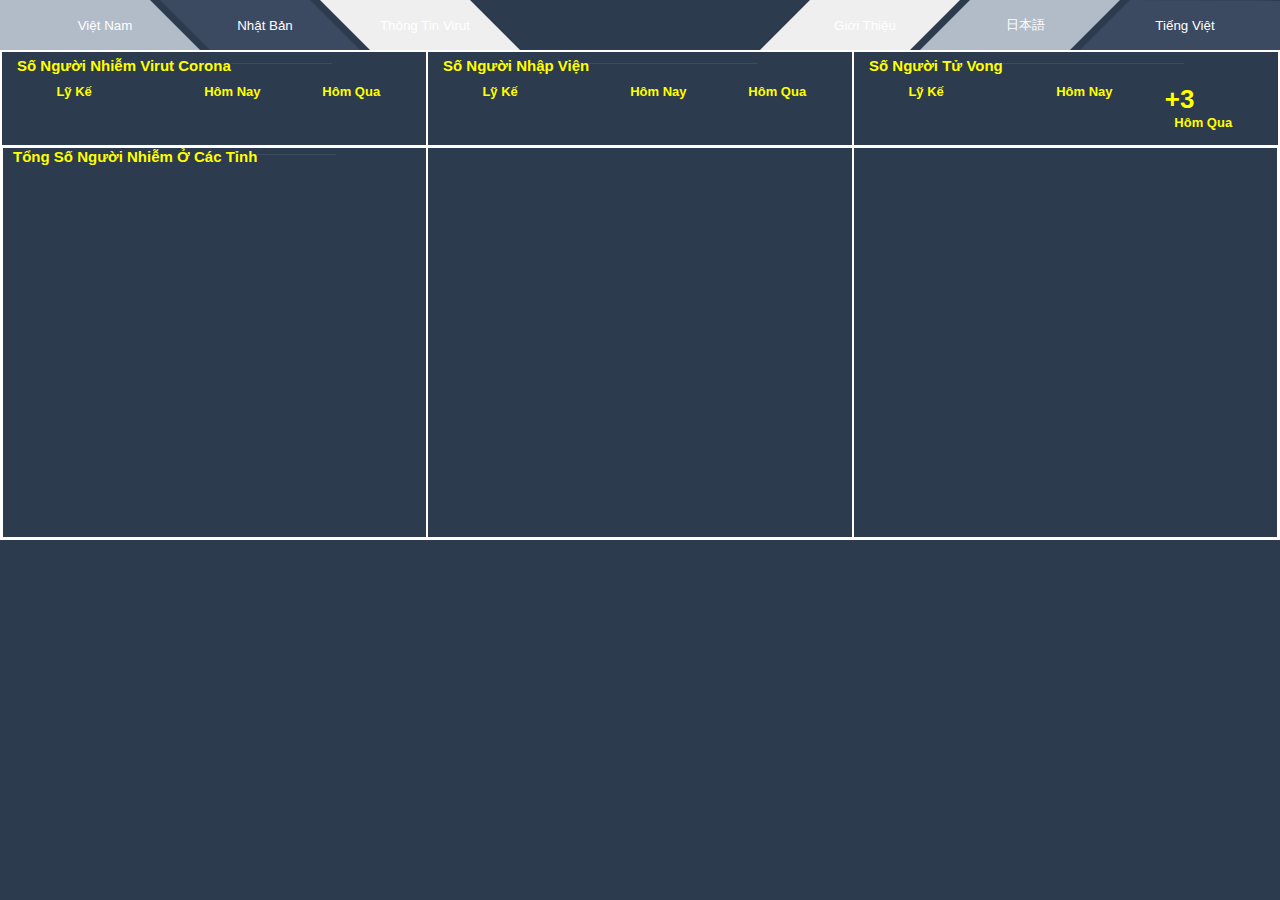
==== index.html @ 59b577cf "edit map viet nam" ====
<!DOCTYPE html>
<html lang="JA">

<head>
    <meta charset="UTF-8">
    <meta http-equiv="X-UA-Compatible" content="IE=edge">
    <meta name="viewport" content="width=device-width, initial-scale=1.0">
    <title>20057-フィン</title>
</head>

<body>
    <link href="https://fonts.googleapis.com/css2?family=Roboto:wght@400;700&amp;display=swap" rel="stylesheet">
    <link rel="stylesheet" href="https://corona.go.jp/assets/css/other-lang.css">
    <script src="https://corona.go.jp/assets/js/common.js" defer=""></script>
    <script src="https://corona.go.jp/assets/js/jquery.magnific-popup.min.js" defer=""></script>
    <script src="https://corona.go.jp/assets/js/popup-base.js" defer=""></script>
    <div class="header">
        <div class="country-map">
            <button id="vietnam-data" onclick="vietnam()"> Viet Nam</button>
            <button id="japan-data" onclick="japan()"> japan</button>
            <button class="virut-data" onclick="japan()"> コロナウイルス情報</button>

        </div>
        <div class="langs">
            <button class="webs" onclick="j()"></button>
            <button id="japanes" onclick="japanes()">日本語</button>
            <button id="tiengviet" onclick="tiengviet()">Tiếng Việt</button>
        </div>
    </div>
    <div id="menu">
        <div id="vietnam">
            <div class="timedown">
            </div>
            <div class="menu-data" id="vietnam">
                <div class="data-style">
                    <div class="data-name">
                        <div class="name-title"></div>
                        <div class="name-date"></div>
                    </div>
                    <div class="data-list">
                        <div class="list-style">
                            <div class="list-data">
                                <div id="infected"></div>
                            </div>
                            <div class="list-name tongcong"></div>
                        </div>
                        <div class="list-style">
                            <div class="list-data">
                                <div id="treated"></div>
                                <div class="sosanh">(
                                    <div id="scnm"></div> )
                                </div>
                            </div>
                            <div class="list-name homnay"></div>
                        </div>
                        <div class="list-style">
                            <div class="list-data">
                                <div id="nmoihqua"></div>
                            </div>
                            <div class="list-name homqua"></div>
                        </div>
                    </div>
                </div>
                <div class="data-style">
                    <div class="data-name">
                        <div class="name-title"></div>
                        <div class="name-date"></div>
                    </div>
                    <div class="data-list">
                        <div class="list-style">
                            <div class="list-data">
                                <div id="recovered"></div>
                            </div>
                            <div class="list-name tongcong"></div>
                        </div>
                        <div class="list-style">
                            <div class="list-data">
                                <div id="cakhoimoi"></div>
                                <div class="sosanh">(
                                    <div id="sckm"></div> )
                                </div>
                            </div>
                            <div class="list-name homnay"></div>
                        </div>
                        <div class="list-style">
                            <div class="list-data">
                                <div id="cakhoihqua"></div>
                            </div>
                            <div class="list-name homqua"></div>
                        </div>
                    </div>
                </div>
                <div class="data-style">
                    <div class="data-name">
                        <div class="name-title"></div>
                        <div class="name-date"></div>
                    </div>
                    <div class="data-list">
                        <div class="list-style">
                            <div class="list-data">
                                <div id="deceased"></div>
                            </div>
                            <div class="list-name tongcong"></div>
                        </div>
                        <div class="list-style">
                            <div class="list-data">
                                <div id="chetmoi"></div>
                                <div class="sosanh">(
                                    <div id="sccm"></div>)
                                </div>
                            </div>
                            <div class="list-name homnay"></div>
                        </div>
                        <div class="list-style">
                            <div class="list-data">
                                <div id="chethqua"></div>
                            </div>
                            <div class="list-name homqua"></div>
                        </div>
                    </div>
                </div>
            </div>
            <div class="container">
                <div class="section">
                    <div id="map">
                        <div class="data-name map-name">
                            <div class="name-title"></div>
                            <div class="name-date"></div>
                            <div class="hoangsa">
                                <img src="./maps.svg">
                                <p class="hs"></p>
                            </div>
                            <div class="truongsa">
                                <img src="./maps.svg">
                                <p class="ts"></p>
                            </div>
                        </div>
                    </div>
                    <div class="table-data">
                        <div class="table">
                            <table id="table">
                                <tr>
                                </tr>
                            </table>
                        </div>
                        <div class="table">
                            <table id="table1">
                                <tr>
                                </tr>
                            </table>
                        </div>
                        <div class="table">
                            <table id="table2">
                                <tr>
                                </tr>
                            </table>
                        </div>
                    </div>
                </div>
            </div>
        </div>
        <!-- CODE NHAT TO VN -->
        <div id="japan">
            <div class="menu-data">
                <div class="data-style">
                    <div class="data-name">
                        <div class="name-title"></div>
                        <div id="japanchart_patients-date"></div>
                    </div>
                    <div class="data-list">
                        <div class="list-style">
                            <div class="list-data">
                                <p id="patients-accumulation"></p>
                            </div>
                            <div class="list-name tongcong"></div>
                        </div>
                        <div class="list-style">
                            <div class="list-data">
                                <p id="patients-new"></p>
                            </div>
                            <div class="list-name homnay"></div>
                        </div>
                        <div class="list-style">
                            <div class="list-data">
                                <p id="patients-predayNew"></p>
                            </div>
                            <div class="list-name homqua"></div>
                        </div>
                    </div>
                </div>
                <div class="data-style">
                    <div class="data-name">
                        <div class="name-title"></div>
                        <div id="japanchart_cures-date"></div>
                    </div>
                    <div class="data-list">
                        <div class="list-style">
                            <div class="list-data">
                                <p id="cures-accumulation"></p>
                            </div>
                            <div class="list-name tongcong"></div>
                        </div>
                        <div class="list-style">
                            <div class="list-data">
                                <p id="cures-new"></p>
                            </div>
                            <div class="list-name homnay"></div>
                        </div>
                        <div class="list-style">
                            <div class="list-data">
                                <p id="cures-predayNew"></p>
                            </div>
                            <div class="list-name homqua"></div>
                        </div>
                    </div>
                </div>
                <div class="data-style">
                    <div class="data-name">
                        <div class="name-title"></div>
                        <div id="japanchart_deaths-date"></div>
                    </div>
                    <div class="data-list">
                        <div class="list-style">
                            <div class="list-data">
                                <p id="deaths-accumulation"></p>
                            </div>
                            <div class="list-name tongcong"></div>
                        </div>
                        <div class="list-style">
                            <div class="list-data">
                                <p id="deaths-new"></p>
                            </div>
                            <div class="list-name homnay"></div>
                        </div>
                        <div class="list-style">
                            <div class="list-data">
                                <p class="japanchartbox-bigLabel" id="deaths-predayNew">+3</p>
                            </div>
                            <div class="list-name homqua"></div>
                        </div>
                    </div>
                </div>
            </div>
            <div class="container">
                <div class="section-japan">
                    <div id="map">
                        <div class="data-name map-name">
                            <div class="name-title"></div>
                            <div id="japanchart_map-date"></div>
                        </div>
                        <div id="map-container"></div>
                    </div>
                    <div class="japan-contry">
                        <div class="container grid_container_japanmapchart-col grid_container_japanmapchart-col-1">
                            <div class="chartjs-size-monitor">
                                <div class="chartjs-size-monitor-expand">
                                    <div class=""></div>
                                </div>
                                <div class="chartjs-size-monitor-shrink">
                                    <div class=""></div>
                                </div>
                            </div>
                            <canvas id="canvas-0" class="chartjs-render-monitor"></canvas>
                        </div>
                        <div class="container grid_container_japanmapchart-col grid_container_japanmapchart-col-2">
                            <div class="chartjs-size-monitor">
                                <div class="chartjs-size-monitor-expand">
                                    <div class=""></div>
                                </div>
                                <div class="chartjs-size-monitor-shrink">
                                    <div class=""></div>
                                </div>
                            </div>
                            <canvas id="canvas-1" class="chartjs-render-monitor"></canvas>
                        </div>
                    </div>
                    <div class="japan-contry">
                        <div class="container grid_container_japanmapchart-col grid_container_japanmapchart-col-3">
                            <div class="chartjs-size-monitor">
                                <div class="chartjs-size-monitor-expand">
                                    <div class=""></div>
                                </div>
                                <div class="chartjs-size-monitor-shrink">
                                    <div class=""></div>
                                </div>
                            </div>
                            <canvas id="canvas-2" class="chartjs-render-monitor"></canvas>
                        </div>
                        <div class="container grid_container_japanmapchart-col grid_container_japanmapchart-col-4">
                            <div class="chartjs-size-monitor">
                                <div class="chartjs-size-monitor-expand">
                                    <div class=""></div>
                                </div>
                                <div class="chartjs-size-monitor-shrink">
                                    <div class=""></div>
                                </div>
                            </div>
                            <canvas id="canvas-3" class="chartjs-render-monitor"></canvas>
                        </div>
                    </div>
                </div>
            </div>
        </div>
    </div>
    <script src="https://corona.go.jp/dashboard/js/app.js"></script>
    <link rel="stylesheet" href="style.css">
    <!-- === SCRIPT MAIN JS === -->
    <script src="main.js"></script>
    <script src="mapdata.js"></script>
    <script src="countrymap.js"></script>
    <script src="other.js"></script>
    <script src="langs.js"></script>
</body>

</html>
---- style.css ----
* {
    margin: 0;
    padding: 0;
    box-sizing: border-box;
    font-family: Arial, Helvetica, sans-serif;
}

body {
    color: yellow !important;
    background-color: #2c3b4d;
}

#map {
    width: 100% !important;
    border: 0.5px solid white;
    position: relative;
}

#map p {
    font-size: 12px;
    font-weight: 400;
}

.truongsa img {
    font-size: 16px;
}

.truongsa {
    position: absolute;
    bottom: 8%;
    right: 11%;
    text-align: center;
}

.hoangsa {
    position: absolute;
    top: 48%;
    right: 19%;
    text-align: center;
}

#map_legend {
    position: absolute !important;
    display: inline;
    top: 0;
    justify-content: center;
    font-size: 15px;
    height: 120px;
    width: 180px;
    margin-top: 150px;
    font-family: 游ゴシック体;
}

#map_holder {
    display: inline-block;
}

.container {
    /* background-color: #2c3b4d; */
}

.section {
    display: grid;
    grid-template-columns: 1fr 2fr;
}

.table-data {
    display: grid;
    grid-template-columns: 1fr 1fr 1fr;
}

.table {
    border: 0.5px solid white;
}

table {
    display: block;
    margin: 10px;
    position: relative;
}

td,
th {
    width: 100px;
    height: 15px;
    line-height: 20px;
}

td2 {
    position: absolute;
    left: 150px;
    margin-top: -17px;
    line-height: 20px;
}

td3 {
    position: absolute;
    left: 230px;
    margin-top: -17px;
    line-height: 20px;
}

td1 {
    height: 15px;
    background-color: rgb(59, 74, 96);
    border-left-style: solid;
    display: block;
    width: 100%;
}

#table,
#table1,
#table2 {
    font-size: 10px;
    display: inline-block;
    width: 100% !important;
}

.information__container {
    margin-bottom: 4rem;
    display: flex;
    justify-content: center;
    display: none;
}

.information__data {
    text-align: center;
    margin-right: 2rem;
}

#map_zoom {
    display: none;
}

#map_inner {
    text-align: left !important;
}

rect {
    stroke: none !important;
}

#menu {
    border: 0.5px solid white;
    font-family: 游ゴシック体;
    font-weight: 700;
}

.menu-data {
    display: grid;
    grid-template-columns: 1fr 1fr 1fr;
}

.data-style {
    border: 0.5px solid white;
    padding: 5px;
}

.data-name {
    display: grid;
    grid-template-columns: 80% 20%;
    margin: 0 10px;
    font-size: 15px;
}

.name-title {
    font-weight: 700px;
    font-size: 15px;
    display: flex;
}

.map-name {
    margin-bottom: 15px;
}

.name-title::after {
    content: "";
    -webkit-box-flex: 1;
    -ms-flex-positive: 1;
    flex-grow: 1;
    border-bottom: 1px solid #3d4c5c;
    margin-bottom: 10px;
}

.name-date4 {
    font-size: 15px;
    text-align: right;
}

.menu-data .data-style .data-list {
    display: grid;
    grid-template-columns: 40% 30% 30%;
    margin: 10px;
}

.menu-data .data-style .data-list .list-data {
    font-size: 26px;
    display: flex;
    padding: 0 20px;
    position: relative;
}

#chetmoi {
    text-align: right !important;
}

.menu-data .data-style .data-list .list-name {
    text-align: left;
    padding-left: 25% !important;
    font-size: 13px;
}

.menu-data .data-style .data-list .sum {
    /* color: #84d5ff; */
    padding-left: 10%;
}

.sosanh {
    font-size: 10px;
    display: flex;
    margin: 5px;
    line-height: 20px;
}

.page-container main .japan_chartbox {
    /* background-color: #2c3b4d; */
    margin: .1rem;
}

.lang-other_contents {
    background: none !important;
    padding: 0px !important;
}

.lang-other_contents .cont-border {
    background: #fff;
    border: 0px !important;
    padding: 0px !important;
}

.inner {
    max-width: 100% !important;
    margin: 0 auto;
    padding: 0 !important;
    -webkit-box-sizing: border-box;
    box-sizing: border-box;
}

.section-japan {
    display: grid;
    grid-template-columns: 1fr 1fr 1fr;
    border: 0.5px solid #FFF;
}

.japan-contry {
    border: 0.5px solid #FFF;
    height: 100% !important;
}

#canvas-0,
#canvas-1,
#canvas-2,
#canvas-3 {
    width: 90% !important;
    line-height: 100px !important;
}


/* CSS Header */

.header {
    height: 50px;
    width: 100%;
    display: flex;
    position: relative;
}

.header .country-map {
    display: flex;
    height: 100%;
    line-height: 50px;
}

.header .langs {
    display: flex;
    height: 100%;
    line-height: 50px;
    position: absolute;
    right: 0;
}

.header .country-map button:nth-child(1) {
    clip-path: polygon(0 0, 75% 0%, 100% 100%, 0% 100%);
    width: 200px;
    padding-left: 10px;
    border: none;
    color: #FFF;
}

.header .country-map button:nth-child(2) {
    clip-path: polygon(0 0, 75% 0%, 100% 100%, 25% 100%);
    width: 200px;
    margin-left: -40px;
    padding-left: 10px;
    color: #FFF;
    border: none;
}

.header .country-map button:nth-child(3) {
    clip-path: polygon(0 0, 75% 0%, 100% 100%, 25% 100%);
    width: 200px;
    margin-left: -40px;
    padding-left: 10px;
    color: #FFF;
    border: none;
}

.header .langs button:nth-child(1) {
    clip-path: polygon(25% 0, 100% 0%, 75% 100%, 0 100%);
    width: 200px;
    padding-left: 10px;
    color: #FFF;
    margin-right: -40px;
    border: none;
}

.header .langs button:nth-child(2) {
    clip-path: polygon(25% 0, 100% 0%, 75% 100%, 0 100%);
    width: 200px;
    padding-left: 10px;
    color: #FFF;
    border: none;
}

.header .langs button:nth-child(3) {
    clip-path: polygon(25% 0, 100% 1%, 100% 100%, 0 100%);
    width: 200px;
    margin-left: -40px;
    padding-left: 10px;
    color: #FFF;
    border: none;
}


/* timedown */

.text-times {
    display: flex;
}

.chartjs-render-monitor {
    width: 100%;
}

#times {
    display: inline-flex;
}

.timedown {
    display: block;
    width: 100%;
    text-align: left;
    border: 0.5px solid #FFF;
}
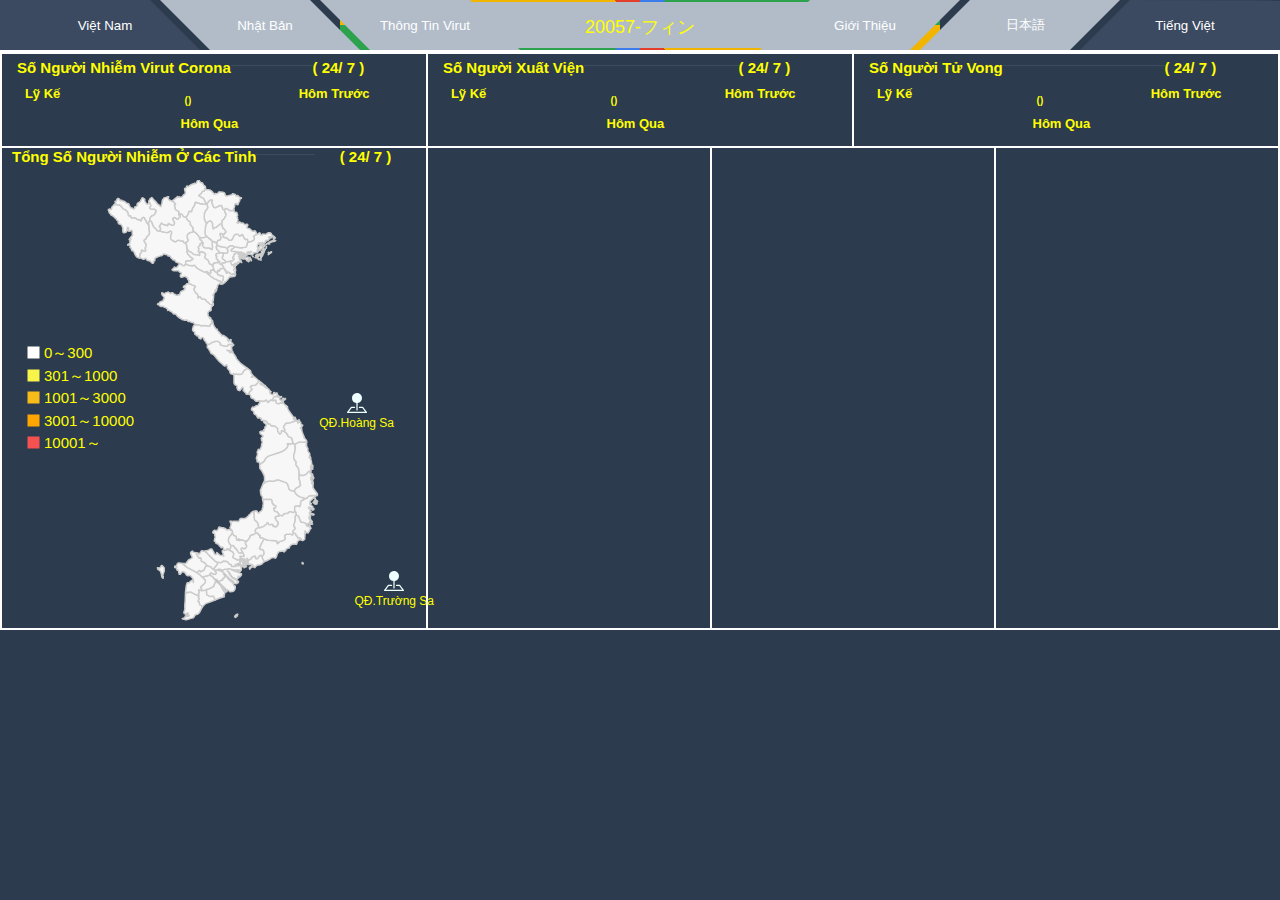
==== commit 8c7838b7: "edit ccs header & table td1" ====
--- a/index.html
+++ b/index.html
@@ -15,14 +15,17 @@
     <script src="https://corona.go.jp/assets/js/jquery.magnific-popup.min.js" defer=""></script>
     <script src="https://corona.go.jp/assets/js/popup-base.js" defer=""></script>
     <div class="header">
+        <div class="huynh">
+            <p content="20057-フィン"></p>
+        </div>
         <div class="country-map">
-            <button id="vietnam-data" onclick="vietnam()"> Viet Nam</button>
-            <button id="japan-data" onclick="japan()"> japan</button>
-            <button class="virut-data" onclick="japan()"> コロナウイルス情報</button>
+            <button id="vietnam-data" onclick="vietnam()"></button>
+            <button id="japan-data" onclick="japan()"></button>
+            <button class="virut-data" onclick="johou()"> </button>
 
         </div>
         <div class="langs">
-            <button class="webs" onclick="j()"></button>
+            <button class="webs" onclick="syoukai()"></button>
             <button id="japanes" onclick="japanes()">日本語</button>
             <button id="tiengviet" onclick="tiengviet()">Tiếng Việt</button>
         </div>
--- a/style.css
+++ b/style.css
@@ -14,6 +14,7 @@
     width: 100% !important;
     border: 0.5px solid white;
     position: relative;
+    text-align: center;
 }
 
 #map p {
@@ -21,33 +22,30 @@
     font-weight: 400;
 }
 
-.truongsa img {
-    font-size: 16px;
-}
-
 .truongsa {
     position: absolute;
-    bottom: 8%;
-    right: 11%;
+    bottom: 0%;
+    right: 50%;
+    transform: translate(220px, -20px);
     text-align: center;
 }
 
 .hoangsa {
     position: absolute;
-    top: 48%;
-    right: 19%;
+    top: 50%;
+    right: 50%;
+    transform: translate(180px, 5px);
     text-align: center;
 }
 
 #map_legend {
-    position: absolute !important;
+    position: absolute;
     display: inline;
-    top: 0;
+    top: 150px;
     justify-content: center;
     font-size: 15px;
     height: 120px;
     width: 180px;
-    margin-top: 150px;
     font-family: 游ゴシック体;
 }
 
@@ -55,10 +53,6 @@
     display: inline-block;
 }
 
-.container {
-    /* background-color: #2c3b4d; */
-}
-
 .section {
     display: grid;
     grid-template-columns: 1fr 2fr;
@@ -75,8 +69,10 @@
 
 table {
     display: block;
-    margin: 10px;
+    margin: 5px;
     position: relative;
+    text-align: center;
+    justify-content: center;
 }
 
 td,
@@ -95,9 +91,10 @@
 
 td3 {
     position: absolute;
-    left: 230px;
+    left: 220px;
     margin-top: -17px;
     line-height: 20px;
+    width: 45px;
 }
 
 td1 {
@@ -105,7 +102,6 @@
     background-color: rgb(59, 74, 96);
     border-left-style: solid;
     display: block;
-    width: 100%;
 }
 
 #table,
@@ -113,7 +109,6 @@
 #table2 {
     font-size: 10px;
     display: inline-block;
-    width: 100% !important;
 }
 
 .information__container {
@@ -158,7 +153,7 @@
 
 .data-name {
     display: grid;
-    grid-template-columns: 80% 20%;
+    grid-template-columns: 75% 25%;
     margin: 0 10px;
     font-size: 15px;
 }
@@ -196,7 +191,7 @@
 .menu-data .data-style .data-list .list-data {
     font-size: 26px;
     display: flex;
-    padding: 0 20px;
+    padding: 0 5px;
     position: relative;
 }
 
@@ -206,13 +201,12 @@
 
 .menu-data .data-style .data-list .list-name {
     text-align: left;
-    padding-left: 25% !important;
+    padding-left: 5% !important;
     font-size: 13px;
 }
 
 .menu-data .data-style .data-list .sum {
     /* color: #84d5ff; */
-    padding-left: 10%;
 }
 
 .sosanh {
@@ -249,7 +243,6 @@
 .section-japan {
     display: grid;
     grid-template-columns: 1fr 1fr 1fr;
-    border: 0.5px solid #FFF;
 }
 
 .japan-contry {
@@ -361,4 +354,134 @@
     width: 100%;
     text-align: left;
     border: 0.5px solid #FFF;
+}
+
+
+/* mobile */
+
+@media screen and (max-width:768px) {
+    .menu-data,
+    .section,
+    .table-data,
+    .section-japan {
+        display: inline-block;
+        width: 100%;
+        text-align: center;
+    }
+    #map_legend {
+        display: none;
+    }
+    .truongsa {
+        position: absolute;
+        bottom: 0%;
+        right: 50%;
+        transform: translate(180px, -20px);
+        text-align: center;
+    }
+    .hoangsa {
+        position: absolute;
+        top: 50%;
+        right: 50%;
+        transform: translate(160px, 5px);
+        text-align: center;
+    }
+    td1 {
+        width: 250px !important;
+    }
+    td3 {
+        left: 300px;
+    }
+    .menu-data .data-style .data-list .list-data {
+        font-size: 20px;
+    }
+}
+
+
+/* Ipad pro */
+
+@media screen and (max-width:1024px) {
+    td1 {
+        width: 100px;
+    }
+}
+
+
+/* laptop */
+
+@media screen and (max-width:1230px) {
+    .menu-data,
+    .section,
+    .section-japan {
+        display: inline-block;
+        width: 100%;
+        text-align: center;
+    }
+    td1 {
+        width: 180px !important;
+    }
+    td3 {
+        width: 45px;
+    }
+}
+
+@media screen and (min-width:1230px) {
+    .huynh {
+        line-height: 50px;
+        position: absolute;
+        left: 50%;
+        transform: translateX(-50%);
+    }
+}
+
+
+/* CSS Text */
+
+.huynh p {
+    width: 600px;
+    height: 50px;
+    display: flex;
+    justify-content: center;
+    align-items: center;
+    position: relative;
+    overflow: hidden;
+}
+
+.huynh>p::before {
+    content: attr(content);
+    position: absolute;
+    z-index: 1;
+    justify-content: center;
+    width: 490px;
+    height: 46px;
+    line-height: 50px;
+    text-align: center;
+    background-color: #b2bcc9;
+    clip-path: polygon(0 0, 100% 0, 90.5% 100%, 9.5% 100%);
+    font-size: 18px;
+}
+
+.huynh>p::after {
+    content: "";
+    width: 800px;
+    height: 800px;
+    clip-path: polygon(0 0, 100% 0, 75% 100%, 25 100%);
+    position: absolute;
+    background: conic-gradient( #3a7cec 0%12.5%, #2ca24c 12.5%25%, #f1b500 25%37.5%, #e33e2b 37.5%50%, #3a7cec 50%62.5%, #2ca24c 62.5%75%, #f1b500 75%87.5%, #e33e2b 87.5%100%);
+    animation: border-animation 5s linear infinite;
+    -webkit-animation: border-animation 5s linear infinite;
+}
+
+@keyframes border-animation {
+    to {
+        transform: rotate(360deg);
+        -webkit-transform: rotate(360deg);
+        -moz-transform: rotate(360deg);
+        -ms-transform: rotate(360deg);
+        -o-transform: rotate(360deg);
+    }
+}
+
+.virut-data,
+.webs {
+    background-color: #b2bcc9;
 }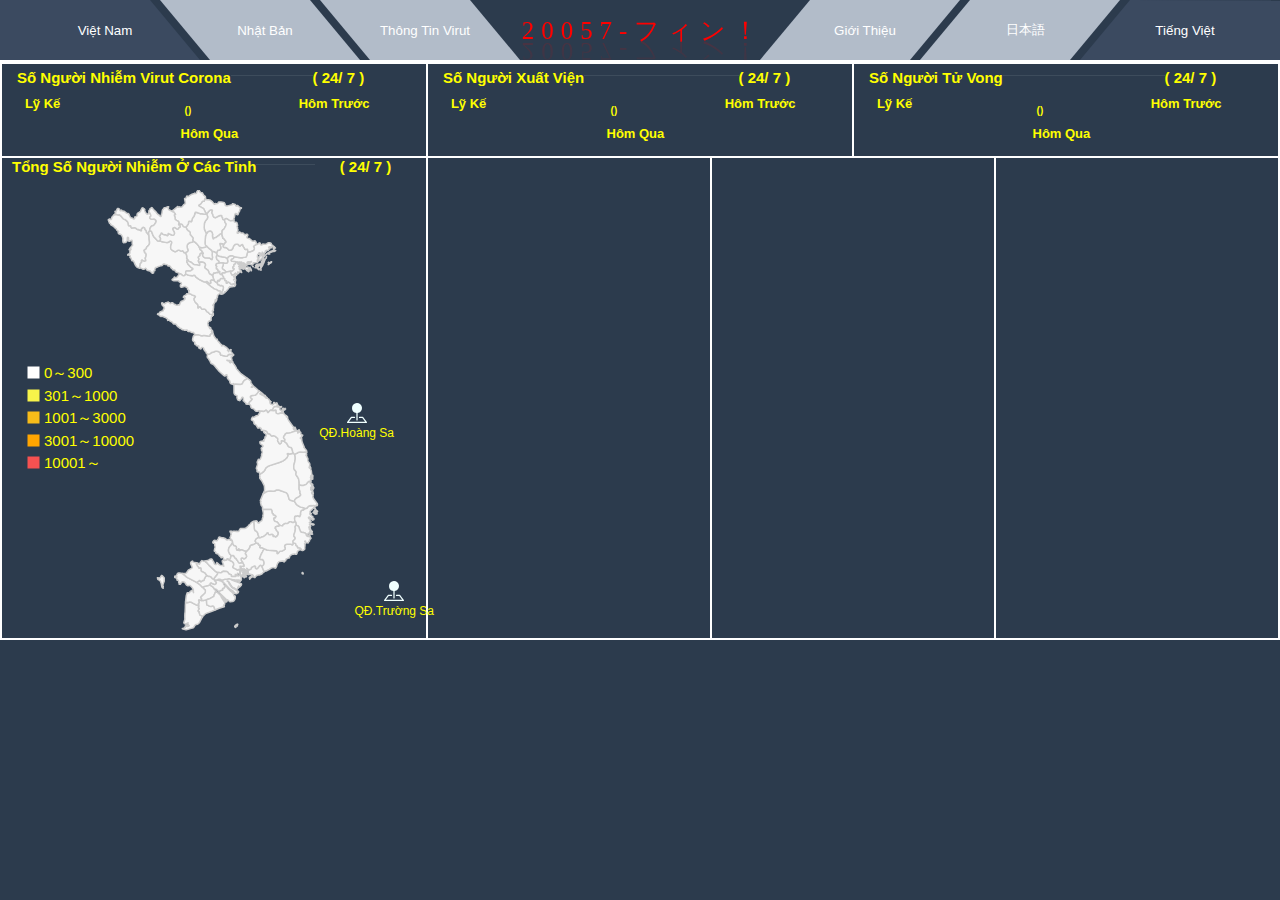
==== commit 5aa862e0: "Edit CSS Header" ====
--- a/index.html
+++ b/index.html
@@ -15,13 +15,22 @@
     <script src="https://corona.go.jp/assets/js/jquery.magnific-popup.min.js" defer=""></script>
     <script src="https://corona.go.jp/assets/js/popup-base.js" defer=""></script>
     <div class="header">
-        <div class="huynh">
-            <p content="20057-フィン"></p>
-        </div>
         <div class="country-map">
             <button id="vietnam-data" onclick="vietnam()"></button>
             <button id="japan-data" onclick="japan()"></button>
             <button class="virut-data" onclick="johou()"> </button>
+        </div>
+        <div class="waviy">
+            <span style="--i:1">2</span>
+            <span style="--i:2">0</span>
+            <span style="--i:3">0</span>
+            <span style="--i:4">5</span>
+            <span style="--i:5">7</span>
+            <span style="--i:6">-</span>
+            <span style="--i:7">フ</span>
+            <span style="--i:8">ィ</span>
+            <span style="--i:9">ン</span>
+            <span style="--i:10"> ！</span>
 
         </div>
         <div class="langs">
--- a/style.css
+++ b/style.css
@@ -1,487 +1,463 @@
-* {
-    margin: 0;
-    padding: 0;
-    box-sizing: border-box;
-    font-family: Arial, Helvetica, sans-serif;
-}
-
-body {
-    color: yellow !important;
-    background-color: #2c3b4d;
-}
-
-#map {
-    width: 100% !important;
-    border: 0.5px solid white;
-    position: relative;
-    text-align: center;
-}
-
-#map p {
-    font-size: 12px;
-    font-weight: 400;
-}
-
-.truongsa {
-    position: absolute;
-    bottom: 0%;
-    right: 50%;
-    transform: translate(220px, -20px);
-    text-align: center;
-}
-
-.hoangsa {
-    position: absolute;
-    top: 50%;
-    right: 50%;
-    transform: translate(180px, 5px);
-    text-align: center;
-}
-
-#map_legend {
-    position: absolute;
-    display: inline;
-    top: 150px;
-    justify-content: center;
-    font-size: 15px;
-    height: 120px;
-    width: 180px;
-    font-family: 游ゴシック体;
-}
-
-#map_holder {
-    display: inline-block;
-}
-
-.section {
-    display: grid;
-    grid-template-columns: 1fr 2fr;
-}
-
-.table-data {
-    display: grid;
-    grid-template-columns: 1fr 1fr 1fr;
-}
-
-.table {
-    border: 0.5px solid white;
-}
-
-table {
-    display: block;
-    margin: 5px;
-    position: relative;
-    text-align: center;
-    justify-content: center;
-}
-
-td,
-th {
-    width: 100px;
-    height: 15px;
-    line-height: 20px;
-}
-
-td2 {
-    position: absolute;
-    left: 150px;
-    margin-top: -17px;
-    line-height: 20px;
-}
-
-td3 {
-    position: absolute;
-    left: 220px;
-    margin-top: -17px;
-    line-height: 20px;
-    width: 45px;
-}
-
-td1 {
-    height: 15px;
-    background-color: rgb(59, 74, 96);
-    border-left-style: solid;
-    display: block;
-}
-
-#table,
-#table1,
-#table2 {
-    font-size: 10px;
-    display: inline-block;
-}
-
-.information__container {
-    margin-bottom: 4rem;
-    display: flex;
-    justify-content: center;
-    display: none;
-}
-
-.information__data {
-    text-align: center;
-    margin-right: 2rem;
-}
-
-#map_zoom {
-    display: none;
-}
-
-#map_inner {
-    text-align: left !important;
-}
-
-rect {
-    stroke: none !important;
-}
-
-#menu {
-    border: 0.5px solid white;
-    font-family: 游ゴシック体;
-    font-weight: 700;
-}
-
-.menu-data {
-    display: grid;
-    grid-template-columns: 1fr 1fr 1fr;
-}
-
-.data-style {
-    border: 0.5px solid white;
-    padding: 5px;
-}
-
-.data-name {
-    display: grid;
-    grid-template-columns: 75% 25%;
-    margin: 0 10px;
-    font-size: 15px;
-}
-
-.name-title {
-    font-weight: 700px;
-    font-size: 15px;
-    display: flex;
-}
-
-.map-name {
-    margin-bottom: 15px;
-}
-
-.name-title::after {
-    content: "";
-    -webkit-box-flex: 1;
-    -ms-flex-positive: 1;
-    flex-grow: 1;
-    border-bottom: 1px solid #3d4c5c;
-    margin-bottom: 10px;
-}
-
-.name-date4 {
-    font-size: 15px;
-    text-align: right;
-}
-
-.menu-data .data-style .data-list {
-    display: grid;
-    grid-template-columns: 40% 30% 30%;
-    margin: 10px;
-}
-
-.menu-data .data-style .data-list .list-data {
-    font-size: 26px;
-    display: flex;
-    padding: 0 5px;
-    position: relative;
-}
-
-#chetmoi {
-    text-align: right !important;
-}
-
-.menu-data .data-style .data-list .list-name {
-    text-align: left;
-    padding-left: 5% !important;
-    font-size: 13px;
-}
-
-.menu-data .data-style .data-list .sum {
-    /* color: #84d5ff; */
-}
-
-.sosanh {
-    font-size: 10px;
-    display: flex;
-    margin: 5px;
-    line-height: 20px;
-}
-
-.page-container main .japan_chartbox {
-    /* background-color: #2c3b4d; */
-    margin: .1rem;
-}
-
-.lang-other_contents {
-    background: none !important;
-    padding: 0px !important;
-}
-
-.lang-other_contents .cont-border {
-    background: #fff;
-    border: 0px !important;
-    padding: 0px !important;
-}
-
-.inner {
-    max-width: 100% !important;
-    margin: 0 auto;
-    padding: 0 !important;
-    -webkit-box-sizing: border-box;
-    box-sizing: border-box;
-}
-
-.section-japan {
-    display: grid;
-    grid-template-columns: 1fr 1fr 1fr;
-}
-
-.japan-contry {
-    border: 0.5px solid #FFF;
-    height: 100% !important;
-}
-
-#canvas-0,
-#canvas-1,
-#canvas-2,
-#canvas-3 {
-    width: 90% !important;
-    line-height: 100px !important;
-}
-
-
-/* CSS Header */
-
-.header {
-    height: 50px;
-    width: 100%;
-    display: flex;
-    position: relative;
-}
-
-.header .country-map {
-    display: flex;
-    height: 100%;
-    line-height: 50px;
-}
-
-.header .langs {
-    display: flex;
-    height: 100%;
-    line-height: 50px;
-    position: absolute;
-    right: 0;
-}
-
-.header .country-map button:nth-child(1) {
-    clip-path: polygon(0 0, 75% 0%, 100% 100%, 0% 100%);
-    width: 200px;
-    padding-left: 10px;
-    border: none;
-    color: #FFF;
-}
-
-.header .country-map button:nth-child(2) {
-    clip-path: polygon(0 0, 75% 0%, 100% 100%, 25% 100%);
-    width: 200px;
-    margin-left: -40px;
-    padding-left: 10px;
-    color: #FFF;
-    border: none;
-}
-
-.header .country-map button:nth-child(3) {
-    clip-path: polygon(0 0, 75% 0%, 100% 100%, 25% 100%);
-    width: 200px;
-    margin-left: -40px;
-    padding-left: 10px;
-    color: #FFF;
-    border: none;
-}
-
-.header .langs button:nth-child(1) {
-    clip-path: polygon(25% 0, 100% 0%, 75% 100%, 0 100%);
-    width: 200px;
-    padding-left: 10px;
-    color: #FFF;
-    margin-right: -40px;
-    border: none;
-}
-
-.header .langs button:nth-child(2) {
-    clip-path: polygon(25% 0, 100% 0%, 75% 100%, 0 100%);
-    width: 200px;
-    padding-left: 10px;
-    color: #FFF;
-    border: none;
-}
-
-.header .langs button:nth-child(3) {
-    clip-path: polygon(25% 0, 100% 1%, 100% 100%, 0 100%);
-    width: 200px;
-    margin-left: -40px;
-    padding-left: 10px;
-    color: #FFF;
-    border: none;
-}
-
-
-/* timedown */
-
-.text-times {
-    display: flex;
-}
-
-.chartjs-render-monitor {
-    width: 100%;
-}
-
-#times {
-    display: inline-flex;
-}
-
-.timedown {
-    display: block;
-    width: 100%;
-    text-align: left;
-    border: 0.5px solid #FFF;
-}
-
-
-/* mobile */
-
-@media screen and (max-width:768px) {
-    .menu-data,
-    .section,
-    .table-data,
-    .section-japan {
-        display: inline-block;
-        width: 100%;
-        text-align: center;
-    }
-    #map_legend {
-        display: none;
-    }
-    .truongsa {
-        position: absolute;
-        bottom: 0%;
-        right: 50%;
-        transform: translate(180px, -20px);
-        text-align: center;
-    }
-    .hoangsa {
-        position: absolute;
-        top: 50%;
-        right: 50%;
-        transform: translate(160px, 5px);
-        text-align: center;
-    }
-    td1 {
-        width: 250px !important;
-    }
-    td3 {
-        left: 300px;
-    }
-    .menu-data .data-style .data-list .list-data {
-        font-size: 20px;
-    }
-}
-
-
-/* Ipad pro */
-
-@media screen and (max-width:1024px) {
-    td1 {
-        width: 100px;
-    }
-}
-
-
-/* laptop */
-
-@media screen and (max-width:1230px) {
-    .menu-data,
-    .section,
-    .section-japan {
-        display: inline-block;
-        width: 100%;
-        text-align: center;
-    }
-    td1 {
-        width: 180px !important;
-    }
-    td3 {
-        width: 45px;
-    }
-}
-
-@media screen and (min-width:1230px) {
-    .huynh {
-        line-height: 50px;
-        position: absolute;
-        left: 50%;
-        transform: translateX(-50%);
-    }
-}
-
-
-/* CSS Text */
-
-.huynh p {
-    width: 600px;
-    height: 50px;
-    display: flex;
-    justify-content: center;
-    align-items: center;
-    position: relative;
-    overflow: hidden;
-}
-
-.huynh>p::before {
-    content: attr(content);
-    position: absolute;
-    z-index: 1;
-    justify-content: center;
-    width: 490px;
-    height: 46px;
-    line-height: 50px;
-    text-align: center;
-    background-color: #b2bcc9;
-    clip-path: polygon(0 0, 100% 0, 90.5% 100%, 9.5% 100%);
-    font-size: 18px;
-}
-
-.huynh>p::after {
-    content: "";
-    width: 800px;
-    height: 800px;
-    clip-path: polygon(0 0, 100% 0, 75% 100%, 25 100%);
-    position: absolute;
-    background: conic-gradient( #3a7cec 0%12.5%, #2ca24c 12.5%25%, #f1b500 25%37.5%, #e33e2b 37.5%50%, #3a7cec 50%62.5%, #2ca24c 62.5%75%, #f1b500 75%87.5%, #e33e2b 87.5%100%);
-    animation: border-animation 5s linear infinite;
-    -webkit-animation: border-animation 5s linear infinite;
-}
-
-@keyframes border-animation {
-    to {
-        transform: rotate(360deg);
-        -webkit-transform: rotate(360deg);
-        -moz-transform: rotate(360deg);
-        -ms-transform: rotate(360deg);
-        -o-transform: rotate(360deg);
-    }
-}
-
-.virut-data,
-.webs {
-    background-color: #b2bcc9;
-}+            * {
+                margin: 0;
+                padding: 0;
+                box-sizing: border-box;
+                font-family: Arial, Helvetica, sans-serif;
+            }
+            
+            body {
+                color: yellow !important;
+                background-color: #2c3b4d;
+            }
+            
+            #map {
+                width: 100% !important;
+                border: 0.5px solid white;
+                position: relative;
+                text-align: center;
+            }
+            
+            #map p {
+                font-size: 12px;
+                font-weight: 400;
+            }
+            
+            .truongsa {
+                position: absolute;
+                bottom: 0%;
+                right: 50%;
+                transform: translate(220px, -20px);
+                text-align: center;
+            }
+            
+            .hoangsa {
+                position: absolute;
+                top: 50%;
+                right: 50%;
+                transform: translate(180px, 5px);
+                text-align: center;
+            }
+            
+            #map_legend {
+                position: absolute;
+                display: inline;
+                top: 160px;
+                justify-content: center;
+                font-size: 15px;
+                height: 120px;
+                width: 180px;
+                font-family: 游ゴシック体;
+            }
+            
+            #map_holder {
+                display: inline-block;
+            }
+            
+            .section {
+                display: grid;
+                grid-template-columns: 1fr 2fr;
+            }
+            
+            .table-data {
+                display: grid;
+                grid-template-columns: 1fr 1fr 1fr;
+            }
+            
+            .table {
+                border: 0.5px solid white;
+            }
+            
+            table {
+                display: block;
+                margin: 5px;
+                position: relative;
+                text-align: center;
+                justify-content: center;
+            }
+            
+            td,
+            th {
+                width: 100px;
+                height: 15px;
+                line-height: 20px;
+            }
+            
+            td2 {
+                position: absolute;
+                left: 160px;
+                margin-top: -17px;
+                line-height: 20px;
+            }
+            
+            td3 {
+                position: absolute;
+                left: 220px;
+                margin-top: -17px;
+                line-height: 20px;
+                width: 45px;
+            }
+            
+            td1 {
+                height: 15px;
+                background-color: rgb(59, 74, 96);
+                border-left-style: solid;
+                display: block;
+            }
+            
+            #table,
+            #table1,
+            #table2 {
+                font-size: 10px;
+                display: inline-block;
+            }
+            
+            .information__container {
+                margin-bottom: 4rem;
+                display: flex;
+                justify-content: center;
+                display: none;
+            }
+            
+            .information__data {
+                text-align: center;
+                margin-right: 2rem;
+            }
+            
+            #map_zoom {
+                display: none;
+            }
+            
+            #map_inner {
+                text-align: left !important;
+            }
+            
+            rect {
+                stroke: none !important;
+            }
+            
+            #menu {
+                border: 0.5px solid white;
+                font-family: 游ゴシック体;
+                font-weight: 700;
+            }
+            
+            .menu-data {
+                display: grid;
+                grid-template-columns: 1fr 1fr 1fr;
+            }
+            
+            .data-style {
+                border: 0.5px solid white;
+                padding: 5px;
+            }
+            
+            .data-name {
+                display: grid;
+                grid-template-columns: 75% 25%;
+                margin: 0 10px;
+                font-size: 15px;
+            }
+            
+            .name-title {
+                font-weight: 700px;
+                font-size: 15px;
+                display: flex;
+            }
+            
+            .map-name {
+                margin-bottom: 15px;
+            }
+            
+            .name-title::after {
+                content: "";
+                -webkit-box-flex: 1;
+                -ms-flex-positive: 1;
+                flex-grow: 1;
+                border-bottom: 1px solid #3d4c5c;
+                margin-bottom: 10px;
+            }
+            
+            .name-date4 {
+                font-size: 15px;
+                text-align: right;
+            }
+            
+            .menu-data .data-style .data-list {
+                display: grid;
+                grid-template-columns: 40% 30% 30%;
+                margin: 10px;
+            }
+            
+            .menu-data .data-style .data-list .list-data {
+                font-size: 26px;
+                display: flex;
+                padding: 0 5px;
+                position: relative;
+            }
+            
+            #chetmoi {
+                text-align: right !important;
+            }
+            
+            .menu-data .data-style .data-list .list-name {
+                text-align: left;
+                padding-left: 5% !important;
+                font-size: 13px;
+            }
+            
+            .menu-data .data-style .data-list .sum {
+                /* color: #84d5ff; */
+            }
+            
+            .sosanh {
+                font-size: 10px;
+                display: flex;
+                margin: 5px;
+                line-height: 20px;
+            }
+            
+            .page-container main .japan_chartbox {
+                /* background-color: #2c3b4d; */
+                margin: .1rem;
+            }
+            
+            .lang-other_contents {
+                background: none !important;
+                padding: 0px !important;
+            }
+            
+            .lang-other_contents .cont-border {
+                background: #fff;
+                border: 0px !important;
+                padding: 0px !important;
+            }
+            
+            .inner {
+                max-width: 100% !important;
+                margin: 0 auto;
+                padding: 0 !important;
+                -webkit-box-sizing: border-box;
+                box-sizing: border-box;
+            }
+            
+            .section-japan {
+                display: grid;
+                grid-template-columns: 1fr 1fr 1fr;
+            }
+            
+            .japan-contry {
+                border: 0.5px solid #FFF;
+                height: 100% !important;
+            }
+            
+            #canvas-0,
+            #canvas-1,
+            #canvas-2,
+            #canvas-3 {
+                width: 90% !important;
+                line-height: 100px !important;
+            }
+            /* CSS Header */
+            
+            .header {
+                height: 60px;
+                width: 100%;
+                display: flex;
+                position: relative;
+            }
+            
+            .header .country-map {
+                display: flex;
+                height: 100%;
+                line-height: 60px;
+            }
+            
+            .header .langs {
+                display: flex;
+                height: 100%;
+                line-height: 60px;
+                position: absolute;
+                right: 0;
+            }
+            
+            .header .country-map button:nth-child(1) {
+                clip-path: polygon(0 0, 75% 0%, 100% 100%, 0% 100%);
+                width: 200px;
+                padding-left: 10px;
+                border: none;
+                color: #FFF;
+            }
+            
+            .header .country-map button:nth-child(2) {
+                clip-path: polygon(0 0, 75% 0%, 100% 100%, 25% 100%);
+                width: 200px;
+                margin-left: -40px;
+                padding-left: 10px;
+                color: #FFF;
+                border: none;
+            }
+            
+            .header .country-map button:nth-child(3) {
+                clip-path: polygon(0 0, 75% 0%, 100% 100%, 25% 100%);
+                width: 200px;
+                margin-left: -40px;
+                padding-left: 10px;
+                color: #FFF;
+                border: none;
+            }
+            
+            .header .langs button:nth-child(1) {
+                clip-path: polygon(25% 0, 100% 0%, 75% 100%, 0 100%);
+                width: 200px;
+                padding-left: 10px;
+                color: #FFF;
+                margin-right: -40px;
+                border: none;
+            }
+            
+            .header .langs button:nth-child(2) {
+                clip-path: polygon(25% 0, 100% 0%, 75% 100%, 0 100%);
+                width: 200px;
+                padding-left: 10px;
+                color: #FFF;
+                border: none;
+            }
+            
+            .header .langs button:nth-child(3) {
+                clip-path: polygon(25% 0, 100% 1%, 100% 100%, 0 100%);
+                width: 200px;
+                margin-left: -40px;
+                padding-left: 10px;
+                color: #FFF;
+                border: none;
+            }
+            /* timedown */
+            
+            .text-times {
+                display: flex;
+            }
+            
+            .chartjs-render-monitor {
+                width: 100%;
+            }
+            
+            #times {
+                display: inline-flex;
+            }
+            
+            .timedown {
+                display: block;
+                width: 100%;
+                text-align: left;
+                border: 0.5px solid #FFF;
+            }
+            /* mobile */
+            
+            @media screen and (max-width:768px) {
+                .menu-data,
+                .section,
+                .table-data,
+                .section-japan {
+                    display: inline-block;
+                    width: 100%;
+                    text-align: center;
+                }
+                #map_legend {
+                    display: none;
+                }
+                .truongsa {
+                    position: absolute;
+                    bottom: 0%;
+                    right: 50%;
+                    transform: translate(180px, -20px);
+                    text-align: center;
+                }
+                .hoangsa {
+                    position: absolute;
+                    top: 50%;
+                    right: 50%;
+                    transform: translate(160px, 5px);
+                    text-align: center;
+                }
+                td1 {
+                    width: 260px !important;
+                }
+                td3 {
+                    left: 300px;
+                }
+                .menu-data .data-style .data-list .list-data {
+                    font-size: 20px;
+                }
+            }
+            /* Ipad pro */
+            
+            @media screen and (max-width:1024px) {
+                td1 {
+                    width: 100px;
+                }
+            }
+            /* laptop */
+            
+            @media screen and (max-width:1230px) {
+                .menu-data,
+                .section,
+                .section-japan {
+                    display: inline-block;
+                    width: 100%;
+                    text-align: center;
+                }
+                td1 {
+                    width: 180px !important;
+                }
+                td3 {
+                    width: 45px;
+                }
+            }
+            
+            @media screen and (min-width:1230px) {
+                .waviy {
+                    position: absolute;
+                    left: 50%;
+                    transform: translateX(-50%);
+                    text-align: center;
+                    justify-content: center;
+                    align-items: center;
+                    line-height: 40px;
+                    margin-top: 10px;
+                }
+            }
+            /* CSS Text */
+            
+            @import url('https://fonts.googleapis.com/css2?family=Alfa+Slab+One&display=swap');
+            .waviy {
+                -webkit-box-reflect: below -20px linear-gradient(transparent, rgba(0, 0, 0, .2));
+                font-size: 25px;
+            }
+            
+            .waviy span {
+                font-family: 'Alfa Slab One', cursive;
+                position: relative;
+                display: inline-block;
+                color: red;
+                text-transform: uppercase;
+                animation: waviy 1s infinite;
+                animation-delay: calc(.1s * var(--i));
+            }
+            
+            @keyframes waviy {
+                0%,
+                40%,
+                100% {
+                    transform: translateY(0)
+                }
+                20% {
+                    transform: translateY(-20px)
+                }
+            }
+            
+            .huynh {}
+            
+            .virut-data,
+            .webs {
+                background-color: #b2bcc9;
+            }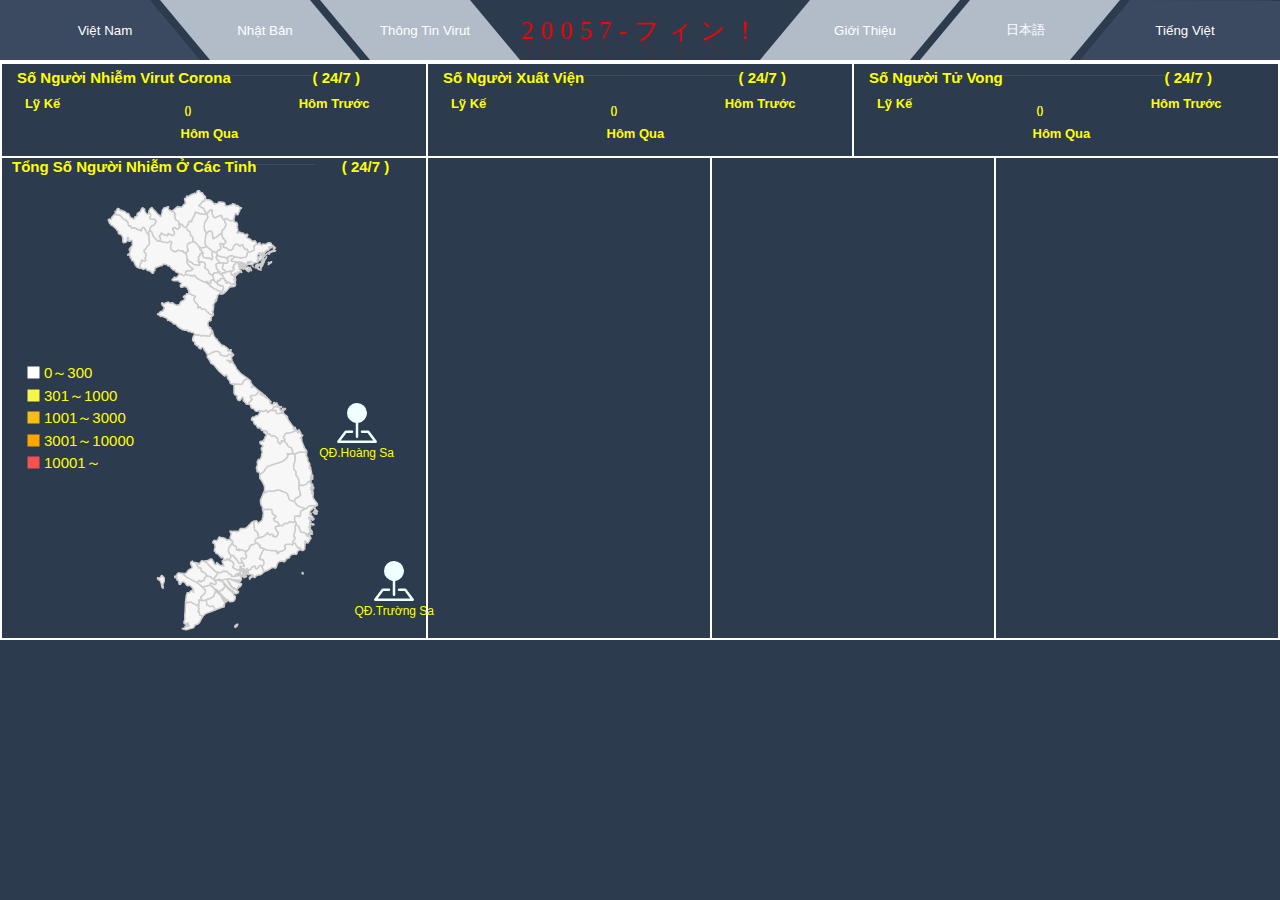
==== commit 0ee104b6: "edit css menu mobie & add box show" ====
--- a/index.html
+++ b/index.html
@@ -16,9 +16,9 @@
     <script src="https://corona.go.jp/assets/js/popup-base.js" defer=""></script>
     <div class="header">
         <div class="country-map">
-            <button id="vietnam-data" onclick="vietnam()"></button>
-            <button id="japan-data" onclick="japan()"></button>
-            <button class="virut-data" onclick="johou()"> </button>
+            <button id="vietnam-data" class="vietnam-data" onclick="vietnam()"></button>
+            <button id="japan-data" onclick="japan()" class="japan-data"></button>
+            <button class="virut-data" onclick="showvirut()"> </button>
         </div>
         <div class="waviy">
             <span style="--i:1">2</span>
@@ -34,9 +34,38 @@
 
         </div>
         <div class="langs">
-            <button class="webs" onclick="syoukai()"></button>
+            <button class="webs" onclick="showapi()"></button>
             <button id="japanes" onclick="japanes()">日本語</button>
             <button id="tiengviet" onclick="tiengviet()">Tiếng Việt</button>
+        </div>
+    </div>
+    <div id="headermobile">
+        <div class="showmenu">
+            <div class="waviy">
+                <span style="--i:1">2</span>
+                <span style="--i:2">0</span>
+                <span style="--i:3">0</span>
+                <span style="--i:4">5</span>
+                <span style="--i:5">7</span>
+                <span style="--i:6">-</span>
+                <span style="--i:7">フ</span>
+                <span style="--i:8">ィ</span>
+                <span style="--i:9">ン</span>
+                <span style="--i:10"> ！</span>
+            </div>
+            <div id="showmenu-btn">
+                <button id="showmenubtn" onclick="showmenu()"><img src="./menu.svg" alt="" srcset=""></button>
+            </div>
+        </div>
+        <div class="country-map">
+            <button id="vietnam-data" class="vietnam-data" onclick="vietnam(),activedlt()"></button>
+            <button id="japan-data" class="japan-data" onclick="japan(),activedlt()"></button>
+            <button class="virut-data" onclick="showvirut(),activedlt()"> </button>
+        </div>
+        <div class="langs">
+            <button class="webs" onclick="showapi(),activedlt()"></button>
+            <button id="japanes" onclick="japanes(),activedlt()">日本語</button>
+            <button id="tiengviet" onclick="tiengviet(),activedlt()">Tiếng Việt</button>
         </div>
     </div>
     <div id="menu">
@@ -316,6 +345,26 @@
     </div>
     <script src="https://corona.go.jp/dashboard/js/app.js"></script>
     <link rel="stylesheet" href="style.css">
+    <div class="show-tt" id="apiweb">
+        <div class="show-active">
+            <h1 class="virut-data"></h1>
+            <button onclick="btndlt()"> X</button>
+        </div>
+        <div class="show-text text-virut">
+        </div>
+    </div>
+    <div class="show-tt" id="apivirut">
+        <div class="show-active">
+            <h1 class="webs"></h1>
+            <button onclick="btndlt()"> X</button>
+        </div>
+        <div class="show-text text-web">
+            <p>- ngay <span>xxx</span>xx ghi nhan ca nhiem dau tien o ha nam trung quoc.</p>
+            <p>-tinh den ngay lll trai qua xx ngay the gioi ghi nhan tong cong xxx ca nhiem va xxx ca tu vong</p>
+            <p>-Ngay xxx nhat ban va viet nam deu cong bo ca nhiem moi dau tien trong nuoc</p>
+            <p>- tinh den ngay llltrai qua xxx ngay o nhat ghi nham 111 ca nhiem va 111 ca tu vong, trong ki viet nam laf 222 ca nhiem va 222 ca tu vong</p>
+        </div>
+    </div>
     <!-- === SCRIPT MAIN JS === -->
     <script src="main.js"></script>
     <script src="mapdata.js"></script>
--- a/style.css
+++ b/style.css
@@ -1,463 +1,581 @@
-            * {
-                margin: 0;
-                padding: 0;
-                box-sizing: border-box;
-                font-family: Arial, Helvetica, sans-serif;
-            }
-            
-            body {
-                color: yellow !important;
-                background-color: #2c3b4d;
-            }
-            
-            #map {
-                width: 100% !important;
-                border: 0.5px solid white;
-                position: relative;
-                text-align: center;
-            }
-            
-            #map p {
-                font-size: 12px;
-                font-weight: 400;
-            }
-            
-            .truongsa {
-                position: absolute;
-                bottom: 0%;
-                right: 50%;
-                transform: translate(220px, -20px);
-                text-align: center;
-            }
-            
-            .hoangsa {
-                position: absolute;
-                top: 50%;
-                right: 50%;
-                transform: translate(180px, 5px);
-                text-align: center;
-            }
-            
-            #map_legend {
-                position: absolute;
-                display: inline;
-                top: 160px;
-                justify-content: center;
-                font-size: 15px;
-                height: 120px;
-                width: 180px;
-                font-family: 游ゴシック体;
-            }
-            
-            #map_holder {
-                display: inline-block;
-            }
-            
-            .section {
-                display: grid;
-                grid-template-columns: 1fr 2fr;
-            }
-            
-            .table-data {
-                display: grid;
-                grid-template-columns: 1fr 1fr 1fr;
-            }
-            
-            .table {
-                border: 0.5px solid white;
-            }
-            
-            table {
-                display: block;
-                margin: 5px;
-                position: relative;
-                text-align: center;
-                justify-content: center;
-            }
-            
-            td,
-            th {
-                width: 100px;
-                height: 15px;
-                line-height: 20px;
-            }
-            
-            td2 {
-                position: absolute;
-                left: 160px;
-                margin-top: -17px;
-                line-height: 20px;
-            }
-            
-            td3 {
-                position: absolute;
-                left: 220px;
-                margin-top: -17px;
-                line-height: 20px;
-                width: 45px;
-            }
-            
-            td1 {
-                height: 15px;
-                background-color: rgb(59, 74, 96);
-                border-left-style: solid;
-                display: block;
-            }
-            
-            #table,
-            #table1,
-            #table2 {
-                font-size: 10px;
-                display: inline-block;
-            }
-            
-            .information__container {
-                margin-bottom: 4rem;
-                display: flex;
-                justify-content: center;
-                display: none;
-            }
-            
-            .information__data {
-                text-align: center;
-                margin-right: 2rem;
-            }
-            
-            #map_zoom {
-                display: none;
-            }
-            
-            #map_inner {
-                text-align: left !important;
-            }
-            
-            rect {
-                stroke: none !important;
-            }
-            
-            #menu {
-                border: 0.5px solid white;
-                font-family: 游ゴシック体;
-                font-weight: 700;
-            }
-            
-            .menu-data {
-                display: grid;
-                grid-template-columns: 1fr 1fr 1fr;
-            }
-            
-            .data-style {
-                border: 0.5px solid white;
-                padding: 5px;
-            }
-            
-            .data-name {
-                display: grid;
-                grid-template-columns: 75% 25%;
-                margin: 0 10px;
-                font-size: 15px;
-            }
-            
-            .name-title {
-                font-weight: 700px;
-                font-size: 15px;
-                display: flex;
-            }
-            
-            .map-name {
-                margin-bottom: 15px;
-            }
-            
-            .name-title::after {
-                content: "";
-                -webkit-box-flex: 1;
-                -ms-flex-positive: 1;
-                flex-grow: 1;
-                border-bottom: 1px solid #3d4c5c;
-                margin-bottom: 10px;
-            }
-            
-            .name-date4 {
-                font-size: 15px;
-                text-align: right;
-            }
-            
-            .menu-data .data-style .data-list {
-                display: grid;
-                grid-template-columns: 40% 30% 30%;
-                margin: 10px;
-            }
-            
-            .menu-data .data-style .data-list .list-data {
-                font-size: 26px;
-                display: flex;
-                padding: 0 5px;
-                position: relative;
-            }
-            
-            #chetmoi {
-                text-align: right !important;
-            }
-            
-            .menu-data .data-style .data-list .list-name {
-                text-align: left;
-                padding-left: 5% !important;
-                font-size: 13px;
-            }
-            
-            .menu-data .data-style .data-list .sum {
-                /* color: #84d5ff; */
-            }
-            
-            .sosanh {
-                font-size: 10px;
-                display: flex;
-                margin: 5px;
-                line-height: 20px;
-            }
-            
-            .page-container main .japan_chartbox {
-                /* background-color: #2c3b4d; */
-                margin: .1rem;
-            }
-            
-            .lang-other_contents {
-                background: none !important;
-                padding: 0px !important;
-            }
-            
-            .lang-other_contents .cont-border {
-                background: #fff;
-                border: 0px !important;
-                padding: 0px !important;
-            }
-            
-            .inner {
-                max-width: 100% !important;
-                margin: 0 auto;
-                padding: 0 !important;
-                -webkit-box-sizing: border-box;
-                box-sizing: border-box;
-            }
-            
-            .section-japan {
-                display: grid;
-                grid-template-columns: 1fr 1fr 1fr;
-            }
-            
-            .japan-contry {
-                border: 0.5px solid #FFF;
-                height: 100% !important;
-            }
-            
-            #canvas-0,
-            #canvas-1,
-            #canvas-2,
-            #canvas-3 {
-                width: 90% !important;
-                line-height: 100px !important;
-            }
-            /* CSS Header */
-            
-            .header {
-                height: 60px;
-                width: 100%;
-                display: flex;
-                position: relative;
-            }
-            
-            .header .country-map {
-                display: flex;
-                height: 100%;
-                line-height: 60px;
-            }
-            
-            .header .langs {
-                display: flex;
-                height: 100%;
-                line-height: 60px;
-                position: absolute;
-                right: 0;
-            }
-            
-            .header .country-map button:nth-child(1) {
-                clip-path: polygon(0 0, 75% 0%, 100% 100%, 0% 100%);
-                width: 200px;
-                padding-left: 10px;
-                border: none;
-                color: #FFF;
-            }
-            
-            .header .country-map button:nth-child(2) {
-                clip-path: polygon(0 0, 75% 0%, 100% 100%, 25% 100%);
-                width: 200px;
-                margin-left: -40px;
-                padding-left: 10px;
-                color: #FFF;
-                border: none;
-            }
-            
-            .header .country-map button:nth-child(3) {
-                clip-path: polygon(0 0, 75% 0%, 100% 100%, 25% 100%);
-                width: 200px;
-                margin-left: -40px;
-                padding-left: 10px;
-                color: #FFF;
-                border: none;
-            }
-            
-            .header .langs button:nth-child(1) {
-                clip-path: polygon(25% 0, 100% 0%, 75% 100%, 0 100%);
-                width: 200px;
-                padding-left: 10px;
-                color: #FFF;
-                margin-right: -40px;
-                border: none;
-            }
-            
-            .header .langs button:nth-child(2) {
-                clip-path: polygon(25% 0, 100% 0%, 75% 100%, 0 100%);
-                width: 200px;
-                padding-left: 10px;
-                color: #FFF;
-                border: none;
-            }
-            
-            .header .langs button:nth-child(3) {
-                clip-path: polygon(25% 0, 100% 1%, 100% 100%, 0 100%);
-                width: 200px;
-                margin-left: -40px;
-                padding-left: 10px;
-                color: #FFF;
-                border: none;
-            }
-            /* timedown */
-            
-            .text-times {
-                display: flex;
-            }
-            
-            .chartjs-render-monitor {
-                width: 100%;
-            }
-            
-            #times {
-                display: inline-flex;
-            }
-            
-            .timedown {
-                display: block;
-                width: 100%;
-                text-align: left;
-                border: 0.5px solid #FFF;
-            }
-            /* mobile */
-            
-            @media screen and (max-width:768px) {
-                .menu-data,
-                .section,
-                .table-data,
-                .section-japan {
-                    display: inline-block;
-                    width: 100%;
-                    text-align: center;
-                }
-                #map_legend {
-                    display: none;
-                }
-                .truongsa {
-                    position: absolute;
-                    bottom: 0%;
-                    right: 50%;
-                    transform: translate(180px, -20px);
-                    text-align: center;
-                }
-                .hoangsa {
-                    position: absolute;
-                    top: 50%;
-                    right: 50%;
-                    transform: translate(160px, 5px);
-                    text-align: center;
-                }
-                td1 {
-                    width: 260px !important;
-                }
-                td3 {
-                    left: 300px;
-                }
-                .menu-data .data-style .data-list .list-data {
-                    font-size: 20px;
-                }
-            }
-            /* Ipad pro */
-            
-            @media screen and (max-width:1024px) {
-                td1 {
-                    width: 100px;
-                }
-            }
-            /* laptop */
-            
-            @media screen and (max-width:1230px) {
-                .menu-data,
-                .section,
-                .section-japan {
-                    display: inline-block;
-                    width: 100%;
-                    text-align: center;
-                }
-                td1 {
-                    width: 180px !important;
-                }
-                td3 {
-                    width: 45px;
-                }
-            }
-            
-            @media screen and (min-width:1230px) {
-                .waviy {
-                    position: absolute;
-                    left: 50%;
-                    transform: translateX(-50%);
-                    text-align: center;
-                    justify-content: center;
-                    align-items: center;
-                    line-height: 40px;
-                    margin-top: 10px;
-                }
-            }
-            /* CSS Text */
-            
-            @import url('https://fonts.googleapis.com/css2?family=Alfa+Slab+One&display=swap');
-            .waviy {
-                -webkit-box-reflect: below -20px linear-gradient(transparent, rgba(0, 0, 0, .2));
-                font-size: 25px;
-            }
-            
-            .waviy span {
-                font-family: 'Alfa Slab One', cursive;
-                position: relative;
-                display: inline-block;
-                color: red;
-                text-transform: uppercase;
-                animation: waviy 1s infinite;
-                animation-delay: calc(.1s * var(--i));
-            }
-            
-            @keyframes waviy {
-                0%,
-                40%,
-                100% {
-                    transform: translateY(0)
-                }
-                20% {
-                    transform: translateY(-20px)
-                }
-            }
-            
-            .huynh {}
-            
-            .virut-data,
-            .webs {
-                background-color: #b2bcc9;
-            }+ * {
+     margin: 0;
+     padding: 0;
+     box-sizing: border-box;
+     font-family: Arial, Helvetica, sans-serif;
+ }
+ 
+ body {
+     color: yellow !important;
+     background-color: #2c3b4d;
+ }
+ 
+ #map {
+     width: 100% !important;
+     border: 0.5px solid white;
+     position: relative;
+     text-align: center;
+ }
+ 
+ #map p {
+     font-size: 12px;
+     font-weight: 400;
+ }
+ 
+ .truongsa {
+     position: absolute;
+     bottom: 0%;
+     right: 50%;
+     transform: translate(220px, -20px);
+     text-align: center;
+ }
+ 
+ .hoangsa {
+     position: absolute;
+     top: 50%;
+     right: 50%;
+     transform: translate(180px, 5px);
+     text-align: center;
+ }
+ 
+ #map_legend {
+     position: absolute;
+     display: inline;
+     top: 160px;
+     justify-content: center;
+     font-size: 15px;
+     height: 120px;
+     width: 180px;
+     font-family: 游ゴシック体;
+ }
+ 
+ #map_holder {
+     display: inline-block;
+ }
+ 
+ .section {
+     display: grid;
+     grid-template-columns: 1fr 2fr;
+ }
+ 
+ .table-data {
+     display: grid;
+     grid-template-columns: 1fr 1fr 1fr;
+ }
+ 
+ .table {
+     border: 0.5px solid white;
+ }
+ 
+ table {
+     display: block;
+     margin: 5px;
+     position: relative;
+     text-align: center;
+     justify-content: center;
+ }
+ 
+ td,
+ th {
+     width: 100px;
+     height: 15px;
+     line-height: 20px;
+ }
+ 
+ td2 {
+     position: absolute;
+     left: 160px;
+     margin-top: -17px;
+     line-height: 20px;
+ }
+ 
+ td3 {
+     position: absolute;
+     left: 220px;
+     margin-top: -17px;
+     line-height: 20px;
+     width: 45px;
+ }
+ 
+ td1 {
+     height: 15px;
+     background-color: rgb(59, 74, 96);
+     border-left-style: solid;
+     display: block;
+ }
+ 
+ #table,
+ #table1,
+ #table2 {
+     font-size: 10px;
+     display: inline-block;
+ }
+ 
+ .information__container {
+     margin-bottom: 4rem;
+     display: flex;
+     justify-content: center;
+     display: none;
+ }
+ 
+ .information__data {
+     text-align: center;
+     margin-right: 2rem;
+ }
+ 
+ #map_zoom {
+     display: none;
+ }
+ 
+ #map_inner {
+     text-align: left !important;
+ }
+ 
+ rect {
+     stroke: none !important;
+ }
+ 
+ #menu {
+     border: 0.5px solid white;
+     font-family: 游ゴシック体;
+     font-weight: 700;
+ }
+ 
+ .menu-data {
+     display: grid;
+     grid-template-columns: 1fr 1fr 1fr;
+ }
+ 
+ .data-style {
+     border: 0.5px solid white;
+     padding: 5px;
+ }
+ 
+ .data-name {
+     display: grid;
+     grid-template-columns: 75% 25%;
+     margin: 0 10px;
+     font-size: 15px;
+ }
+ 
+ .name-title {
+     font-weight: 700px;
+     font-size: 15px;
+     display: flex;
+ }
+ 
+ .map-name {
+     margin-bottom: 15px;
+ }
+ 
+ .name-title::after {
+     content: "";
+     -webkit-box-flex: 1;
+     -ms-flex-positive: 1;
+     flex-grow: 1;
+     border-bottom: 1px solid #3d4c5c;
+     margin-bottom: 10px;
+ }
+ 
+ .name-date4 {
+     font-size: 15px;
+     text-align: right;
+ }
+ 
+ .menu-data .data-style .data-list {
+     display: grid;
+     grid-template-columns: 40% 30% 30%;
+     margin: 10px;
+ }
+ 
+ .menu-data .data-style .data-list .list-data {
+     font-size: 26px;
+     display: flex;
+     padding: 0 5px;
+     position: relative;
+ }
+ 
+ #chetmoi {
+     text-align: right !important;
+ }
+ 
+ .menu-data .data-style .data-list .list-name {
+     text-align: left;
+     padding-left: 5% !important;
+     font-size: 13px;
+ }
+ 
+ .menu-data .data-style .data-list .sum {
+     /* color: #84d5ff; */
+ }
+ 
+ .sosanh {
+     font-size: 10px;
+     display: flex;
+     margin: 5px;
+     line-height: 20px;
+ }
+ 
+ .page-container main .japan_chartbox {
+     /* background-color: #2c3b4d; */
+     margin: .1rem;
+ }
+ 
+ .lang-other_contents {
+     background: none !important;
+     padding: 0px !important;
+ }
+ 
+ .lang-other_contents .cont-border {
+     background: #fff;
+     border: 0px !important;
+     padding: 0px !important;
+ }
+ 
+ .inner {
+     max-width: 100% !important;
+     margin: 0 auto;
+     padding: 0 !important;
+     -webkit-box-sizing: border-box;
+     box-sizing: border-box;
+ }
+ 
+ .section-japan {
+     display: grid;
+     grid-template-columns: 1fr 1fr 1fr;
+ }
+ 
+ .japan-contry {
+     border: 0.5px solid #FFF;
+     height: 100% !important;
+ }
+ 
+ #canvas-0,
+ #canvas-1,
+ #canvas-2,
+ #canvas-3 {
+     width: 90% !important;
+     line-height: 100px !important;
+ }
+ /* CSS Header */
+ 
+ .header {
+     height: 60px;
+     width: 100%;
+     display: flex;
+     position: relative;
+ }
+ 
+ .header .country-map {
+     display: flex;
+     height: 100%;
+     line-height: 60px;
+ }
+ 
+ .header .langs {
+     display: flex;
+     height: 100%;
+     line-height: 60px;
+     position: absolute;
+     right: 0;
+ }
+ 
+ .header .country-map button:nth-child(1) {
+     clip-path: polygon(0 0, 75% 0%, 100% 100%, 0% 100%);
+     width: 200px;
+     padding-left: 10px;
+     border: none;
+     color: #FFF;
+ }
+ 
+ .header .country-map button:nth-child(2) {
+     clip-path: polygon(0 0, 75% 0%, 100% 100%, 25% 100%);
+     width: 200px;
+     margin-left: -40px;
+     padding-left: 10px;
+     color: #FFF;
+     border: none;
+ }
+ 
+ .header .country-map button:nth-child(3) {
+     clip-path: polygon(0 0, 75% 0%, 100% 100%, 25% 100%);
+     width: 200px;
+     margin-left: -40px;
+     padding-left: 10px;
+     color: #FFF;
+     border: none;
+ }
+ 
+ .header .langs button:nth-child(1) {
+     clip-path: polygon(25% 0, 100% 0%, 75% 100%, 0 100%);
+     width: 200px;
+     padding-left: 10px;
+     color: #FFF;
+     margin-right: -40px;
+     border: none;
+ }
+ 
+ .header .langs button:nth-child(2) {
+     clip-path: polygon(25% 0, 100% 0%, 75% 100%, 0 100%);
+     width: 200px;
+     padding-left: 10px;
+     color: #FFF;
+     border: none;
+ }
+ 
+ .header .langs button:nth-child(3) {
+     clip-path: polygon(25% 0, 100% 1%, 100% 100%, 0 100%);
+     width: 200px;
+     margin-left: -40px;
+     padding-left: 10px;
+     color: #FFF;
+     border: none;
+ }
+ /* timedown */
+ 
+ .text-times {
+     display: flex;
+ }
+ 
+ .chartjs-render-monitor {
+     width: 100%;
+ }
+ 
+ #times {
+     display: inline-flex;
+ }
+ 
+ .timedown {
+     display: block;
+     width: 100%;
+     text-align: left;
+     border: 0.5px solid #FFF;
+ }
+ 
+ .show-tt {
+     animation: show 1s forwards;
+     width: 600px;
+     height: 400px;
+     background-color: #b2bcc9;
+     position: fixed;
+     top: 50%;
+     left: 50%;
+     z-index: 3;
+     transform: translate(-50%, -50%);
+     border: 0.5px solid #fff;
+     display: none;
+ }
+ 
+ @keyframes show {
+     0% {
+         opacity: 0;
+     }
+     100% {
+         opacity: 1;
+     }
+ }
+ 
+ .show-tt .show-active {
+     display: flex;
+     height: 40px;
+     line-height: 40px;
+     border: 0.5px solid #fff;
+     position: relative;
+     color: red;
+ }
+ 
+ .show-tt .show-active button {
+     position: absolute;
+     right: 0;
+     font-size: 25px;
+     width: 38px;
+     height: 38px;
+     line-height: 38px;
+ }
+ 
+ .show-tt .show-text {
+     height: 360px;
+     border: 0.5px solid #fff;
+     padding: 15px;
+     font-size: 18px;
+     color: black;
+ }
+ 
+ .show-tt .show-text p {
+     padding: 5px;
+     line-height: 25px;
+ }
+ 
+ .show-tt .show-text span {
+     color: red;
+ }
+ /* mobile */
+ 
+ @media screen and (max-width:768px) {
+     .menu-data,
+     .section,
+     .table-data,
+     .section-japan {
+         display: inline-block;
+         width: 100%;
+         text-align: center;
+     }
+     #map_legend {
+         display: none;
+     }
+     .truongsa {
+         position: absolute;
+         bottom: 0%;
+         right: 50%;
+         transform: translate(180px, -20px);
+         text-align: center;
+     }
+     .hoangsa {
+         position: absolute;
+         top: 50%;
+         right: 50%;
+         transform: translate(160px, 5px);
+         text-align: center;
+     }
+     td1 {
+         width: 260px !important;
+     }
+     td3 {
+         left: 300px;
+     }
+     .menu-data .data-style .data-list .list-data {
+         font-size: 20px;
+     }
+ }
+ /* Ipad pro */
+ 
+ @media screen and (max-width:1024px) {
+     td1 {
+         width: 100px;
+     }
+ }
+ /* laptop */
+ 
+ @media screen and (max-width:1230px) {
+     .menu-data,
+     .section,
+     .section-japan {
+         display: inline-block;
+         width: 100%;
+         text-align: center;
+     }
+     td1 {
+         width: 180px !important;
+     }
+     td3 {
+         width: 45px;
+     }
+     #headermobile .waviy {
+         padding-top: 10px;
+     }
+     .showmenu {
+         position: relative;
+         display: flex;
+     }
+     .showmenu>#showmenu-btn button {
+         position: absolute;
+         right: 0;
+         top: 0;
+         background-color: #FFF;
+         width: 50px;
+         height: 50px;
+     }
+     #headermobile button,
+     #headermobile .waviy {
+         width: 100%;
+         height: 50px;
+         color: wheat;
+         background-color: #3d4c5c;
+         border: 1px solid white;
+     }
+     .activedlt {
+         animation: activedlt 0.5s forwards;
+     }
+     .active {
+         animation: active 0.5s forwards;
+         overflow: none;
+     }
+     @keyframes active {
+         0% {
+             height: 50px;
+         }
+         100% {
+             height: 345px;
+         }
+     }
+     @keyframes activedlt {
+         0% {
+             height: 345px;
+         }
+         100% {
+             height: 50px;
+         }
+     }
+     #headermobile {
+         display: block;
+         height: 50px;
+         overflow: hidden;
+     }
+     .header {
+         display: none;
+     }
+ }
+ 
+ @media screen and (min-width:1230px) {
+     .waviy {
+         position: absolute;
+         left: 50%;
+         transform: translateX(-50%);
+         text-align: center;
+         justify-content: center;
+         align-items: center;
+         line-height: 40px;
+         margin-top: 10px;
+     }
+     #headermobile {
+         display: none;
+     }
+     .header {
+         display: flex;
+     }
+ }
+ /* CSS Text */
+ 
+ @import url('https://fonts.googleapis.com/css2?family=Alfa+Slab+One&display=swap');
+ .waviy {
+     -webkit-box-reflect: below -20px linear-gradient(transparent, rgba(0, 0, 0, .2));
+     font-size: 25px;
+ }
+ 
+ .waviy span {
+     font-family: 'Alfa Slab One', cursive;
+     position: relative;
+     display: inline-block;
+     color: red;
+     text-transform: uppercase;
+     animation: waviy 1s infinite;
+     animation-delay: calc(.1s * var(--i));
+ }
+ 
+ @keyframes waviy {
+     0%,
+     40%,
+     100% {
+         transform: translateY(0)
+     }
+     20% {
+         transform: translateY(-20px)
+     }
+ }
+ 
+ .huynh {}
+ 
+ .virut-data,
+ .webs {
+     background-color: #b2bcc9;
+ }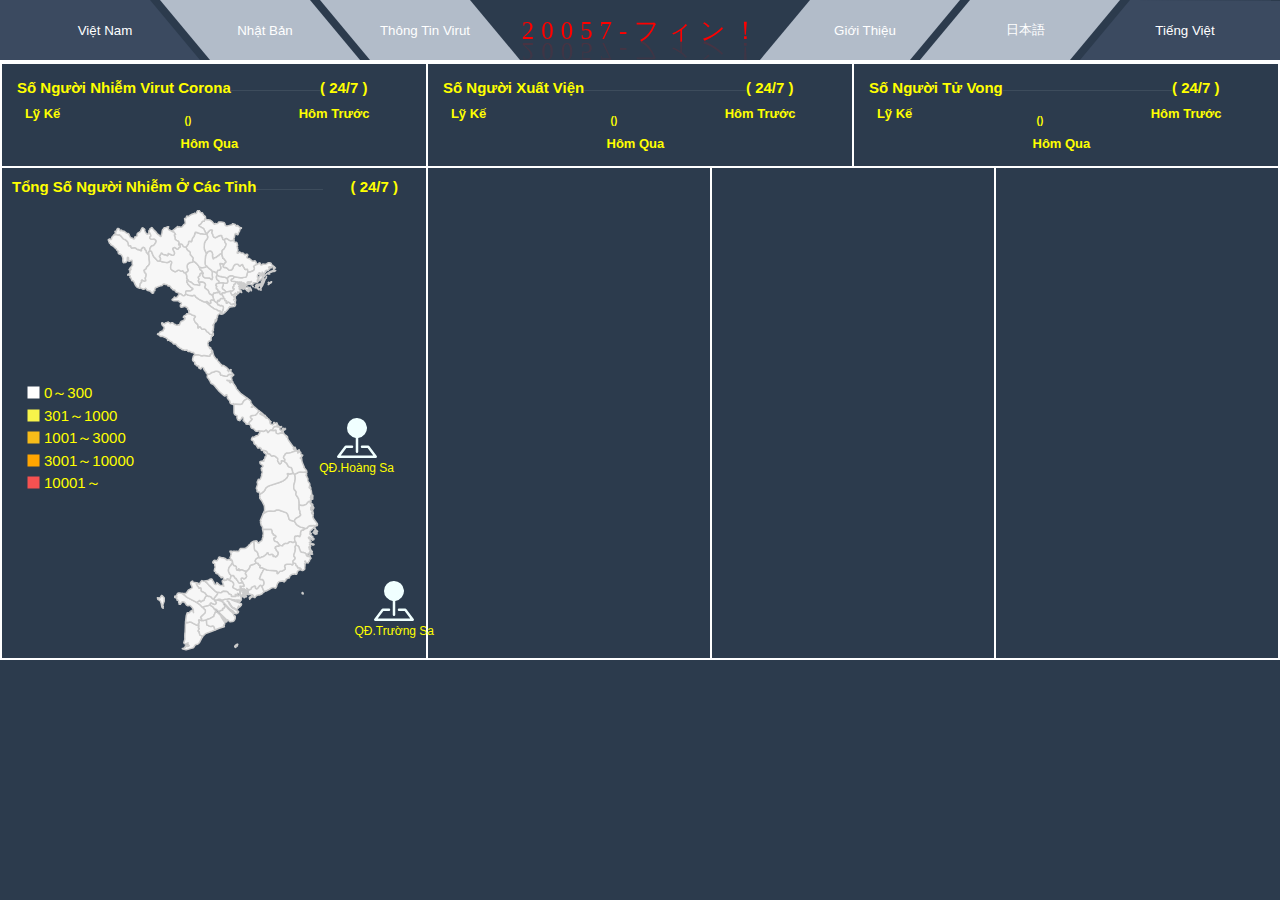
==== commit b3b5386b: "edit css show menu mobile" ====
--- a/index.html
+++ b/index.html
@@ -6,21 +6,32 @@
     <meta http-equiv="X-UA-Compatible" content="IE=edge">
     <meta name="viewport" content="width=device-width, initial-scale=1.0">
     <title>20057-フィン</title>
+    <link href="https://fonts.googleapis.com/css2?family=Roboto:wght@400;700&amp;display=swap" rel="stylesheet">
+    <!-- <link rel="stylesheet" href="reset.css"> -->
+    <script>
+        var pageSettings = {
+            DomainAPI: "https://utils.cnnd.vn",
+            Domain: "https://covid19.gov.vn",
+            sharefbApiDomain: "https://sharefb.cnnd.vn",
+            videoplayer: "https://vcplayer.mediacdn.vn",
+            VideoToken: "[base64]",
+            ajaxDomain: "https://utils.cnnd.vn",
+            commentSiteName: "ncov_moh_live",
+            allowComment: "false",
+            fb_appid: "830263217081389"
+        }
+    </script>
 </head>
 
 <body>
-    <link href="https://fonts.googleapis.com/css2?family=Roboto:wght@400;700&amp;display=swap" rel="stylesheet">
-    <link rel="stylesheet" href="https://corona.go.jp/assets/css/other-lang.css">
     <script src="https://corona.go.jp/assets/js/common.js" defer=""></script>
-    <script src="https://corona.go.jp/assets/js/jquery.magnific-popup.min.js" defer=""></script>
-    <script src="https://corona.go.jp/assets/js/popup-base.js" defer=""></script>
     <div class="header">
         <div class="country-map">
             <button id="vietnam-data" class="vietnam-data" onclick="vietnam()"></button>
             <button id="japan-data" onclick="japan()" class="japan-data"></button>
             <button class="virut-data" onclick="showvirut()"> </button>
         </div>
-        <div class="waviy">
+        <div class="waviy" id="logoweb">
             <span style="--i:1">2</span>
             <span style="--i:2">0</span>
             <span style="--i:3">0</span>
@@ -41,7 +52,7 @@
     </div>
     <div id="headermobile">
         <div class="showmenu">
-            <div class="waviy">
+            <div class="waviy" id="colorlogo">
                 <span style="--i:1">2</span>
                 <span style="--i:2">0</span>
                 <span style="--i:3">0</span>
@@ -51,7 +62,13 @@
                 <span style="--i:7">フ</span>
                 <span style="--i:8">ィ</span>
                 <span style="--i:9">ン</span>
-                <span style="--i:10"> ！</span>
+                <span style="--i:10">-</span>
+                <span style="--i:11">2</span>
+                <span style="--i:12">年</span>
+                <span style="--i:13">生</span>
+                <span style="--i:14">-</span>
+                <span style="--i:15">P</span>
+                <span style="--i:16">M</span>
             </div>
             <div id="showmenu-btn">
                 <button id="showmenubtn" onclick="showmenu()"><img src="./menu.svg" alt="" srcset=""></button>
@@ -275,7 +292,7 @@
                         </div>
                         <div class="list-style">
                             <div class="list-data">
-                                <p class="japanchartbox-bigLabel" id="deaths-predayNew">+3</p>
+                                <p class="japanchartbox-bigLabel" id="deaths-predayNew"></p>
                             </div>
                             <div class="list-name homqua"></div>
                         </div>
@@ -316,27 +333,19 @@
                         </div>
                     </div>
                     <div class="japan-contry">
-                        <div class="container grid_container_japanmapchart-col grid_container_japanmapchart-col-3">
-                            <div class="chartjs-size-monitor">
-                                <div class="chartjs-size-monitor-expand">
-                                    <div class=""></div>
-                                </div>
-                                <div class="chartjs-size-monitor-shrink">
-                                    <div class=""></div>
-                                </div>
-                            </div>
-                            <canvas id="canvas-2" class="chartjs-render-monitor"></canvas>
-                        </div>
-                        <div class="container grid_container_japanmapchart-col grid_container_japanmapchart-col-4">
-                            <div class="chartjs-size-monitor">
-                                <div class="chartjs-size-monitor-expand">
-                                    <div class=""></div>
-                                </div>
-                                <div class="chartjs-size-monitor-shrink">
-                                    <div class=""></div>
-                                </div>
-                            </div>
-                            <canvas id="canvas-3" class="chartjs-render-monitor"></canvas>
+                        <div class="japan_chartbox japan_chartbox-5 grid_container_japanmapchart">
+                            <div class="container grid_container_japanmapchart-col grid_container_japanmapchart-col-1">
+                                <canvas id="canvas-0"></canvas>
+                            </div>
+                            <div class="container grid_container_japanmapchart-col grid_container_japanmapchart-col-2">
+                                <canvas id="canvas-1"></canvas>
+                            </div>
+                            <div class="container grid_container_japanmapchart-col grid_container_japanmapchart-col-3">
+                                <canvas id="canvas-2"></canvas>
+                            </div>
+                            <div class="container grid_container_japanmapchart-col grid_container_japanmapchart-col-4">
+                                <canvas id="canvas-3"></canvas>
+                            </div>
                         </div>
                     </div>
                 </div>
@@ -355,6 +364,9 @@
     </div>
     <div class="show-tt" id="apivirut">
         <div class="show-active">
+            <div class="home__statistical">
+                <div class="container" id="topCovidStatistics"> </div>
+            </div>
             <h1 class="webs"></h1>
             <button onclick="btndlt()"> X</button>
         </div>
@@ -366,11 +378,13 @@
         </div>
     </div>
     <!-- === SCRIPT MAIN JS === -->
+    <script async="" src="https://static.mediacdn.vn/covid19.gov.vn/minify/home.04092021v2.min.js" type="text/javascript"></script>
     <script src="main.js"></script>
     <script src="mapdata.js"></script>
     <script src="countrymap.js"></script>
     <script src="other.js"></script>
     <script src="langs.js"></script>
+    <script src="apiworld.js"></script>
 </body>
 
 </html>--- a/style.css
+++ b/style.css
@@ -154,7 +154,8 @@
  .data-name {
      display: grid;
      grid-template-columns: 75% 25%;
-     margin: 0 10px;
+     padding-left: 10px;
+     padding-top: 10px;
      font-size: 15px;
  }
  
@@ -174,7 +175,7 @@
      -ms-flex-positive: 1;
      flex-grow: 1;
      border-bottom: 1px solid #3d4c5c;
-     margin-bottom: 10px;
+     margin-bottom: 5px;
  }
  
  .name-date4 {
@@ -355,14 +356,13 @@
  .show-tt {
      animation: show 1s forwards;
      width: 600px;
-     height: 400px;
      background-color: #b2bcc9;
      position: fixed;
      top: 50%;
      left: 50%;
      z-index: 3;
      transform: translate(-50%, -50%);
-     border: 0.5px solid #fff;
+     border: 2px solid #fff;
      display: none;
  }
  
@@ -379,9 +379,10 @@
      display: flex;
      height: 40px;
      line-height: 40px;
-     border: 0.5px solid #fff;
+     border-bottom: 2px solid #fff;
      position: relative;
      color: red;
+     padding-left: 10px;
  }
  
  .show-tt .show-active button {
@@ -394,8 +395,6 @@
  }
  
  .show-tt .show-text {
-     height: 360px;
-     border: 0.5px solid #fff;
      padding: 15px;
      font-size: 18px;
      color: black;
@@ -403,7 +402,7 @@
  
  .show-tt .show-text p {
      padding: 5px;
-     line-height: 25px;
+     line-height: 35px;
  }
  
  .show-tt .show-text span {
@@ -472,6 +471,7 @@
      }
      #headermobile .waviy {
          padding-top: 10px;
+         padding-left: 10px;
      }
      .showmenu {
          position: relative;
@@ -485,11 +485,13 @@
          width: 50px;
          height: 50px;
      }
+     #colorlogo {
+         color: blue;
+     }
      #headermobile button,
      #headermobile .waviy {
          width: 100%;
          height: 50px;
-         color: wheat;
          background-color: #3d4c5c;
          border: 1px solid white;
      }
@@ -499,6 +501,13 @@
      .active {
          animation: active 0.5s forwards;
          overflow: none;
+     }
+     .show-tt {
+         padding: 10px 2px;
+         width: 85%;
+     }
+     .show-tt .show-text {
+         height: auto;
      }
      @keyframes active {
          0% {
@@ -550,15 +559,15 @@
  .waviy {
      -webkit-box-reflect: below -20px linear-gradient(transparent, rgba(0, 0, 0, .2));
      font-size: 25px;
+     color: red;
  }
  
  .waviy span {
      font-family: 'Alfa Slab One', cursive;
      position: relative;
      display: inline-block;
-     color: red;
      text-transform: uppercase;
-     animation: waviy 1s infinite;
+     animation: waviy 2s infinite;
      animation-delay: calc(.1s * var(--i));
  }
  
@@ -578,4 +587,8 @@
  .virut-data,
  .webs {
      background-color: #b2bcc9;
+ }
+ 
+ .home__statistical {
+     display: none;
  }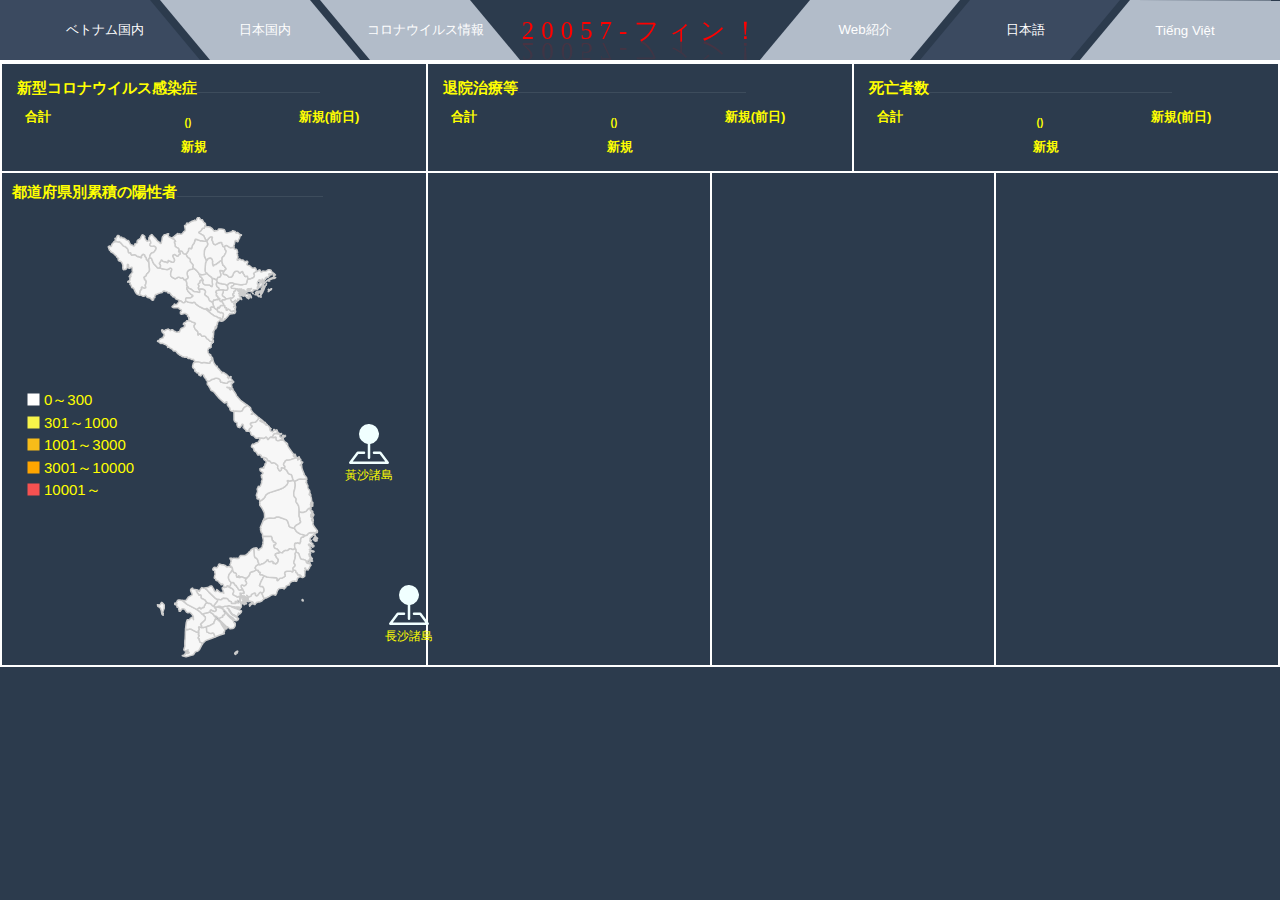
==== commit 9c08a2da: "edit css show mobile last." ====
--- a/index.html
+++ b/index.html
@@ -354,27 +354,26 @@
     </div>
     <script src="https://corona.go.jp/dashboard/js/app.js"></script>
     <link rel="stylesheet" href="style.css">
+    <div class="home__statistical">
+        <div class="container" id="topCovidStatistics"> </div>
+    </div>
     <div class="show-tt" id="apiweb">
         <div class="show-active">
             <h1 class="virut-data"></h1>
-            <button onclick="btndlt()"> X</button>
+            <button onclick="btndlt()"> <img src="close.svg" alt=""></button>
         </div>
         <div class="show-text text-virut">
+            <p class="world01"></p>
+            <p><span class="world-01 worldtxt"></span><span id="worldcases"></span><span class="world-02 worldtxt"></span><span id="worlddeath"></span><span class="world-03 worldtxt"></span></p>
+            <p class="world02"></p>
         </div>
     </div>
     <div class="show-tt" id="apivirut">
         <div class="show-active">
-            <div class="home__statistical">
-                <div class="container" id="topCovidStatistics"> </div>
-            </div>
             <h1 class="webs"></h1>
-            <button onclick="btndlt()"> X</button>
+            <button onclick="btndlt()"> <img src="close.svg" alt=""></button>
         </div>
         <div class="show-text text-web">
-            <p>- ngay <span>xxx</span>xx ghi nhan ca nhiem dau tien o ha nam trung quoc.</p>
-            <p>-tinh den ngay lll trai qua xx ngay the gioi ghi nhan tong cong xxx ca nhiem va xxx ca tu vong</p>
-            <p>-Ngay xxx nhat ban va viet nam deu cong bo ca nhiem moi dau tien trong nuoc</p>
-            <p>- tinh den ngay llltrai qua xxx ngay o nhat ghi nham 111 ca nhiem va 111 ca tu vong, trong ki viet nam laf 222 ca nhiem va 222 ca tu vong</p>
         </div>
     </div>
     <!-- === SCRIPT MAIN JS === -->
@@ -383,8 +382,8 @@
     <script src="mapdata.js"></script>
     <script src="countrymap.js"></script>
     <script src="other.js"></script>
+    <script src="apiworld.js"></script>
     <script src="langs.js"></script>
-    <script src="apiworld.js"></script>
 </body>
 
 </html>--- a/style.css
+++ b/style.css
@@ -355,7 +355,7 @@
  
  .show-tt {
      animation: show 1s forwards;
-     width: 600px;
+     width: 650px;
      background-color: #b2bcc9;
      position: fixed;
      top: 50%;
@@ -364,6 +364,7 @@
      transform: translate(-50%, -50%);
      border: 2px solid #fff;
      display: none;
+     overflow: auto;
  }
  
  @keyframes show {
@@ -391,13 +392,15 @@
      font-size: 25px;
      width: 38px;
      height: 38px;
-     line-height: 38px;
+     border-radius: none;
  }
  
  .show-tt .show-text {
      padding: 15px;
      font-size: 18px;
      color: black;
+     height: 80%;
+     overflow-y: auto;
  }
  
  .show-tt .show-text p {
@@ -407,6 +410,15 @@
  
  .show-tt .show-text span {
      color: red;
+ }
+ 
+ .show-tt .show-text span a {
+     color: red;
+     text-decoration: none;
+ }
+ 
+ .show-tt .show-text .worldtxt {
+     color: black;
  }
  /* mobile */
  
@@ -485,6 +497,9 @@
          width: 50px;
          height: 50px;
      }
+     .worldtxt {
+         color: black;
+     }
      #colorlogo {
          color: blue;
      }
@@ -500,14 +515,14 @@
      }
      .active {
          animation: active 0.5s forwards;
-         overflow: none;
      }
      .show-tt {
          padding: 10px 2px;
          width: 85%;
      }
      .show-tt .show-text {
-         height: auto;
+         height: 80%;
+         overflow-y: scroll;
      }
      @keyframes active {
          0% {
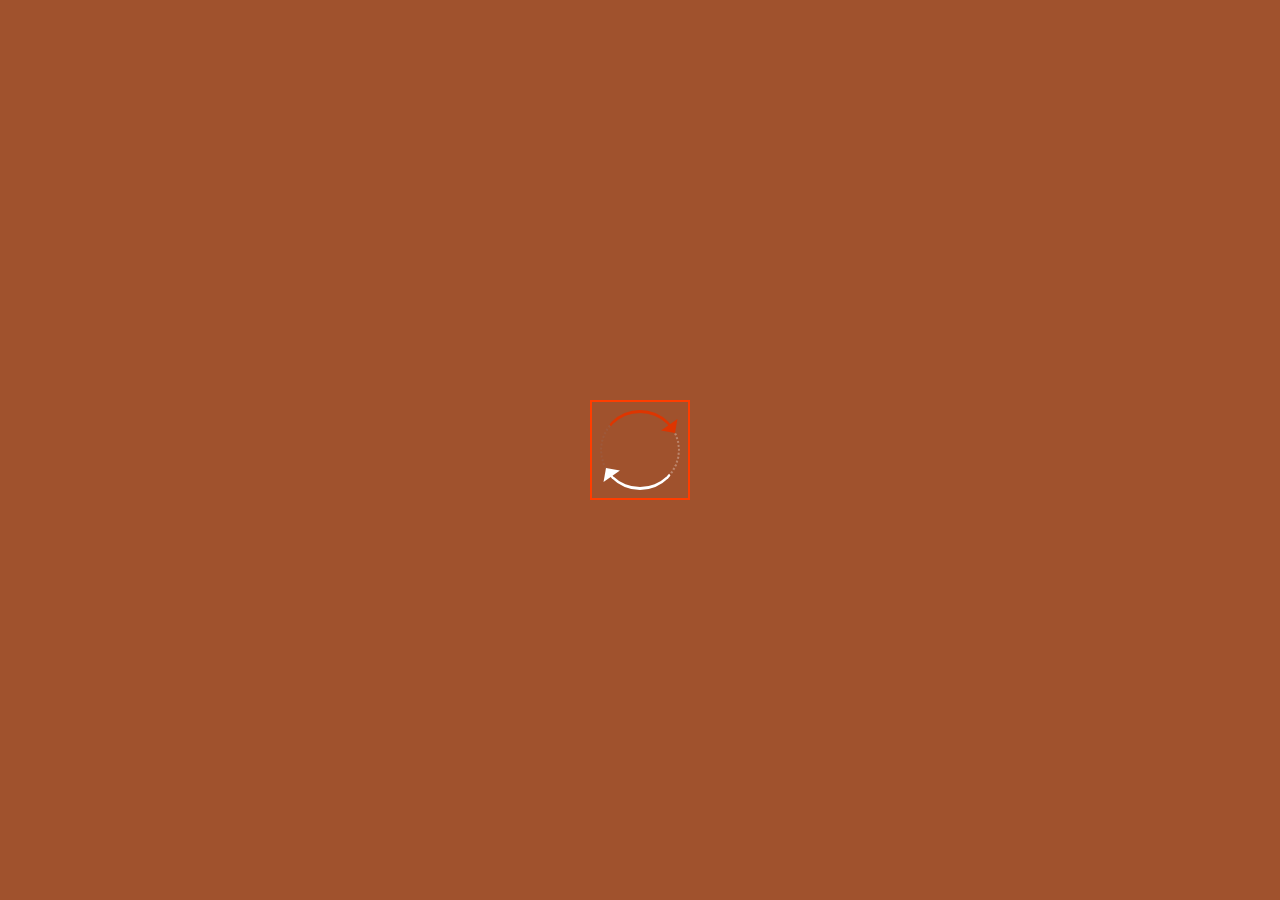
==== commit 8f269618: "add onloader, edit css show meni header mobile" ====
--- a/index.html
+++ b/index.html
@@ -24,6 +24,13 @@
 </head>
 
 <body>
+    <div id="huynh">
+        <div class="onloader">
+            <div class="onloader-small"></div>
+        </div>
+        <div class="onloader-name">
+        </div>
+    </div>
     <script src="https://corona.go.jp/assets/js/common.js" defer=""></script>
     <div class="header">
         <div class="country-map">
@@ -66,9 +73,6 @@
                 <span style="--i:11">2</span>
                 <span style="--i:12">年</span>
                 <span style="--i:13">生</span>
-                <span style="--i:14">-</span>
-                <span style="--i:15">P</span>
-                <span style="--i:16">M</span>
             </div>
             <div id="showmenu-btn">
                 <button id="showmenubtn" onclick="showmenu()"><img src="./menu.svg" alt="" srcset=""></button>
--- a/style.css
+++ b/style.css
@@ -265,6 +265,7 @@
      width: 100%;
      display: flex;
      position: relative;
+     overflow: hidden;
  }
  
  .header .country-map {
@@ -378,8 +379,8 @@
  
  .show-tt .show-active {
      display: flex;
-     height: 40px;
-     line-height: 40px;
+     height: 50px;
+     line-height: 50px;
      border-bottom: 2px solid #fff;
      position: relative;
      color: red;
@@ -390,17 +391,25 @@
      position: absolute;
      right: 0;
      font-size: 25px;
-     width: 38px;
-     height: 38px;
-     border-radius: none;
+     height: 100% !important;
+     line-height: 50px;
+     height: 50px;
+     width: 50px;
+     margin-bottom: 5px;
+     color: #b2bcc9;
+     background-color: none;
+     border: none;
+ }
+ 
+ .show-tt .show-active img {
+     width: 45px;
  }
  
  .show-tt .show-text {
-     padding: 15px;
+     padding: 1px;
      font-size: 18px;
      color: black;
      height: 80%;
-     overflow-y: auto;
  }
  
  .show-tt .show-text p {
@@ -423,6 +432,12 @@
  /* mobile */
  
  @media screen and (max-width:768px) {
+     .show-tt .show-tex {
+         overflow-y: scroll;
+     }
+     .table {
+         padding-right: 28px;
+     }
      .menu-data,
      .section,
      .table-data,
@@ -438,15 +453,19 @@
          position: absolute;
          bottom: 0%;
          right: 50%;
-         transform: translate(180px, -20px);
+         transform: translate(140px, -15px);
          text-align: center;
      }
      .hoangsa {
          position: absolute;
          top: 50%;
          right: 50%;
-         transform: translate(160px, 5px);
+         transform: translate(95px, 10px);
          text-align: center;
+     }
+     .hoangsa img,
+     .truongsa img {
+         height: 20px;
      }
      td1 {
          width: 260px !important;
@@ -464,6 +483,11 @@
      td1 {
          width: 100px;
      }
+ }
+ 
+ .country-map button,
+ .langs button {
+     color: yellow;
  }
  /* laptop */
  
@@ -503,6 +527,10 @@
      #colorlogo {
          color: blue;
      }
+     .country-map button,
+     .langs button {
+         color: yellow;
+     }
      #headermobile button,
      #headermobile .waviy {
          width: 100%;
@@ -517,12 +545,10 @@
          animation: active 0.5s forwards;
      }
      .show-tt {
-         padding: 10px 2px;
-         width: 85%;
+         width: 90%;
      }
      .show-tt .show-text {
          height: 80%;
-         overflow-y: scroll;
      }
      @keyframes active {
          0% {
@@ -597,8 +623,6 @@
      }
  }
  
- .huynh {}
- 
  .virut-data,
  .webs {
      background-color: #b2bcc9;
@@ -606,4 +630,163 @@
  
  .home__statistical {
      display: none;
+ }
+ /* CSS Loader */
+ 
+ #huynh {
+     width: 100%;
+     height: 100%;
+     text-align: center;
+     position: fixed;
+     background-color: aqua;
+     z-index: 256;
+     animation-fill-mode: forwards;
+     animation-duration: 1s;
+ }
+ 
+ @keyframes closeloader {
+     0% {
+         opacity: 1;
+     }
+     100% {
+         opacity: 0;
+     }
+ }
+ 
+ #huynh .onloader {
+     position: absolute;
+     top: 50%;
+     right: 50%;
+     transform: translate(50%, -50%);
+ }
+ 
+ #huynh .onloader-name {
+     position: absolute;
+     bottom: 50%;
+     right: 50%;
+     transform: translate(50%, 50%);
+ }
+ /* CSS onloader*/
+ 
+ .onloader {
+     width: 100px;
+     height: 100px;
+     display: inline-block;
+     position: relative;
+ }
+ 
+ .onloader::after,
+ .onloader::before {
+     content: '';
+     box-sizing: border-box;
+     width: 100px;
+     height: 100px;
+     border: 2px solid #FFF;
+     position: absolute;
+     left: 0;
+     top: 0;
+     animation: rotation 2s ease-in-out infinite alternate;
+ }
+ 
+ .onloader::after {
+     border-color: #FF3D00;
+     animation-direction: alternate-reverse;
+ }
+ 
+ @keyframes rotation {
+     0% {
+         transform: rotate(0deg);
+     }
+     100% {
+         transform: rotate(360deg);
+     }
+ }
+ 
+ .onloader-small {
+     width: 80px;
+     height: 80px;
+     display: inline-block;
+     position: relative;
+     border-width: 3px 2px 3px 2px;
+     border-style: solid dotted solid dotted;
+     border-color: #de3500 rgba(255, 255, 255, 0.3) #fff rgba(151, 107, 93, 0.3);
+     border-radius: 50%;
+     box-sizing: border-box;
+     animation: 2s rotate linear infinite;
+     margin-top: 10px;
+ }
+ 
+ .onloader-small:before,
+ .onloader-small:after {
+     content: '';
+     top: 0;
+     left: 0;
+     position: absolute;
+     border: 10px solid transparent;
+     border-bottom-color: #fff;
+     transform: translate(-6px, 45px) rotate(-35deg);
+ }
+ 
+ .onloader-small:after {
+     border-color: #de3500 #0000 #0000 #0000;
+     transform: translate(63px, 10px) rotate(-35deg);
+ }
+ 
+ @keyframes rotate {
+     100% {
+         transform: rotate(360deg)
+     }
+ }
+ 
+ .onloader-name {
+     color: blue;
+     display: inline-block;
+     font-family: Arial, Helvetica, sans-serif;
+     position: relative;
+ }
+ 
+ .onloader-name:before {
+     content: '';
+     animation: 2s print linear alternate infinite;
+ }
+ 
+ .onloader-name:after {
+     content: '';
+     position: absolute;
+     right: -4px;
+     top: 50%;
+     transform: translatey(-45%);
+     background: currentColor;
+     opacity: 1;
+     animation: 0.2s blink steps(2) infinite;
+ }
+ 
+ @keyframes blink {
+     0% {
+         visibility: hidden;
+     }
+     100% {
+         visibility: visible;
+     }
+ }
+ 
+ @keyframes print {
+     0% {
+         content: 'P'
+     }
+     20% {
+         content: 'PV'
+     }
+     40% {
+         content: 'PVH'
+     }
+     80% {
+         content: 'PVH.'
+     }
+     80% {
+         content: 'PVH..'
+     }
+     100% {
+         content: 'PVH...'
+     }
  }